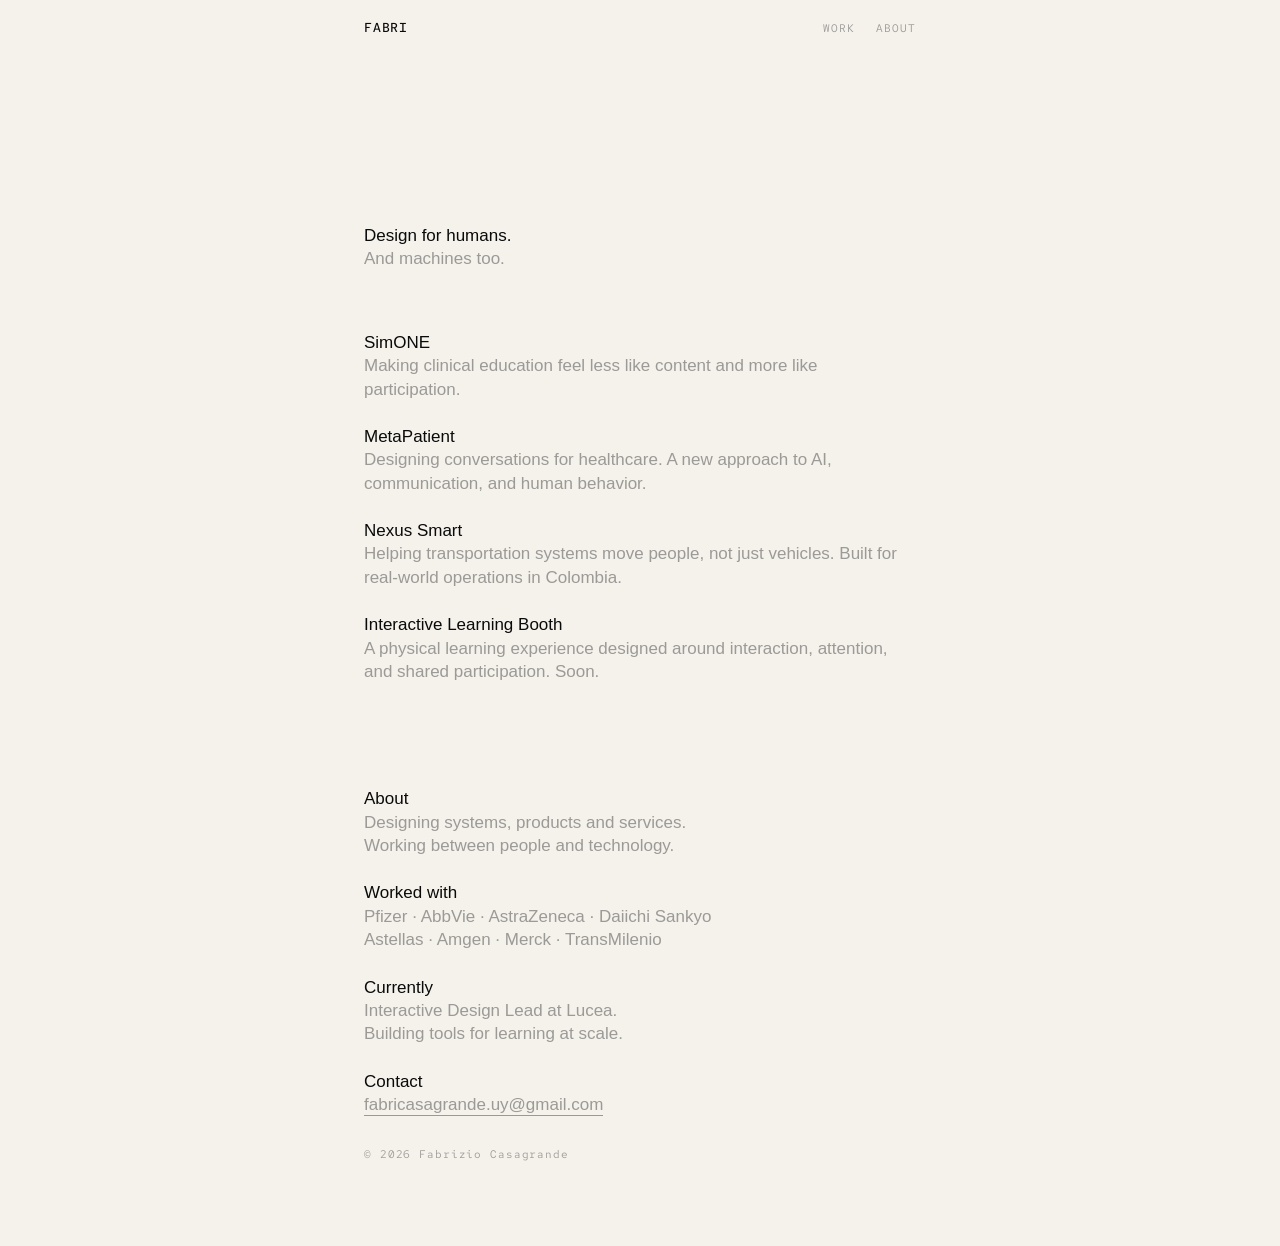
==== index.html @ e92bea66 "Initial commit" ====
<!DOCTYPE html>
<html lang="en">
<head>
  <meta charset="UTF-8">
  <meta name="viewport" content="width=device-width, initial-scale=1.0">
  <title>FABRI — Fabrizio Casagrande</title>
  <meta name="description" content="Designing systems, products and services. Working between people and technology.">

  <link rel="preconnect" href="https://fonts.googleapis.com">
  <link rel="preconnect" href="https://fonts.gstatic.com" crossorigin>
  <link href="https://fonts.googleapis.com/css2?family=Inter:wght@400;500;600;700&family=Red+Hat+Mono:wght@400;500&display=swap" rel="stylesheet">

  <style>
    /* ─── TOKENS ─────────────────────────────────────────────────── */
    :root {
      --bg:      #F5F2EC;
      --text:    #0A0A0A;
      --muted:   rgba(10, 10, 10, 0.38);
      --border:  rgba(10, 10, 10, 0.08);
      --ff:      'Helvetica Neue', Helvetica, Arial, Inter, sans-serif;
      --ff-mono: 'Red Hat Mono', monospace;
      --ease:    cubic-bezier(0.22, 1, 0.36, 1);

      --c-simone: #F2600C;
      --c-meta:   #6B5CE7;
      --c-nexus:  #D63080;
      --c-ilb:    #00B89A;
    }

    /* ─── RESET ──────────────────────────────────────────────────── */
    *, *::before, *::after { margin: 0; padding: 0; box-sizing: border-box; }
    a { color: inherit; text-decoration: none; }
    img, video, svg { display: block; max-width: 100%; }

    /* ─── BASE ───────────────────────────────────────────────────── */
    html {
      background: var(--bg);
      color: var(--text);
      font-family: var(--ff);
      font-size: 17px;
      line-height: 1.5;
      -webkit-font-smoothing: antialiased;
      -moz-osx-font-smoothing: grayscale;
    }
    body { overflow-x: hidden; }

    /* ─── COLUMN (600px max = niklas.space max-w-screen-sm) ─────── */
    .col {
      width: 100%;
      max-width: 600px;
      margin: 0 auto;
      padding: 0 24px;
    }

    /* ─── HEADER ─────────────────────────────────────────────────── */
    .hdr {
      position: fixed;
      top: 0; left: 0; right: 0;
      z-index: 50;
      border-bottom: 1px solid transparent;
      transition: background 0.3s ease, backdrop-filter 0.3s ease, border-color 0.3s ease;
    }
    .hdr.scrolled {
      background: rgba(245, 242, 236, 0.85);
      backdrop-filter: blur(24px);
      -webkit-backdrop-filter: blur(24px);
      border-color: var(--border);
    }
    .hdr-inner {
      max-width: 600px;
      margin: 0 auto;
      padding: 0 24px;
      height: 56px;
      display: flex;
      align-items: center;
      justify-content: space-between;
    }
    .hdr-brand {
      font-family: var(--ff-mono);
      font-size: 13px;
      font-weight: 500;
      letter-spacing: 0.06em;
    }
    .hdr-nav { display: flex; gap: 20px; }
    .hdr-nav a {
      font-family: var(--ff-mono);
      font-size: 11px;
      letter-spacing: 0.1em;
      text-transform: uppercase;
      color: var(--muted);
      transition: color 0.15s;
    }
    .hdr-nav a:hover { color: var(--text); }

    /* ─── TOP SPACER (niklas.space: h-56 = 224px) ───────────────── */
    .top-spacer { height: 224px; }

    /* ─── INTRO ──────────────────────────────────────────────────── */
    .intro { padding-bottom: 48px; }
    .intro-p {
      font-size: 17px;
      line-height: 1.375;
      font-weight: 400;
    }
    .intro-muted { color: var(--muted); }

    /* ─── PROJECT LIST ───────────────────────────────────────────── */
    .project-list { display: flex; flex-direction: column; }
    .project-item { position: relative; }

    .project-row {
      display: flex;
      flex-direction: column;
      padding: 12px 0;
      gap: 0;
      user-select: none;
    }
    a.project-row   { cursor: pointer; }
    div.project-row { cursor: default; }

    .project-name {
      font-size: 17px;
      line-height: 1.375;
      font-weight: 400;
      color: var(--text);
      transition: opacity 0.18s ease;
    }
    .project-desc {
      font-size: 17px;
      line-height: 1.375;
      font-weight: 400;
      color: var(--muted);
      transition: opacity 0.18s ease;
    }

    /* Group hover: dim every non-active item */
    .project-list.hovered .project-item:not(.active) .project-name,
    .project-list.hovered .project-item:not(.active) .project-desc {
      opacity: 0.3;
    }

    /* ─── BOTTOM SECTION ─────────────────────────────────────────── */
    .bottom { padding-top: 80px; padding-bottom: 40px; }

    .bottom-row {
      display: flex;
      flex-direction: column;
      padding: 12px 0;
    }
    .bottom-name {
      font-size: 17px;
      line-height: 1.375;
      font-weight: 400;
      color: var(--text);
    }
    .bottom-desc {
      font-size: 17px;
      line-height: 1.375;
      font-weight: 400;
      color: var(--muted);
    }
    .bottom-desc a {
      border-bottom: 1px solid var(--muted);
      padding-bottom: 1px;
      transition: color 0.15s, border-color 0.15s;
    }
    .bottom-desc a:hover { color: var(--text); border-color: var(--text); }

    /* ─── FOOTER ─────────────────────────────────────────────────── */
    .site-footer { padding: 12px 0 40px; }
    .footer-copy {
      font-family: var(--ff-mono);
      font-size: 11px;
      letter-spacing: 0.08em;
      color: var(--muted);
    }

    /* ─── FLOATING PREVIEW CARD ──────────────────────────────────── */
    .preview-float {
      position: fixed;
      top: 0; left: 0;
      z-index: 40;
      pointer-events: none;
      width: 320px;
      height: 200px;
      border-radius: 4px;
      overflow: hidden;
      background: #0D0D0D;
      opacity: 0;
      transform: translateY(6px);
      transition: opacity 0.18s var(--ease), transform 0.18s var(--ease);
    }
    .preview-float.visible {
      opacity: 1;
      transform: translateY(0);
    }

    /* ─── PREVIEW CARD ANIMATIONS ────────────────────────────────── */
    @keyframes scanline {
      0%   { top: -2px; }
      100% { top: calc(100% + 2px); }
    }
    @keyframes dotpulse {
      0%, 100% { opacity: 0.3; transform: scale(0.8); }
      50%       { opacity: 1;   transform: scale(1);   }
    }
    @keyframes blink {
      0%, 100% { opacity: 1; }
      50%       { opacity: 0.2; }
    }
    @keyframes bubble-in {
      from { opacity: 0; transform: translateY(4px); }
      to   { opacity: 1; transform: translateY(0); }
    }

    /* ─── RESPONSIVE ─────────────────────────────────────────────── */
    @media (max-width: 600px) {
      .top-spacer { height: 160px; }
      .col { padding: 0 20px; }
    }

    @media (hover: none) {
      .preview-float { display: none; }
    }

    /* ─── REDUCED MOTION ─────────────────────────────────────────── */
    @media (prefers-reduced-motion: reduce) {
      *, *::before, *::after {
        animation-duration: 0.01ms !important;
        transition-duration: 0.01ms !important;
      }
    }
  </style>
</head>
<body>

  <!-- ─── HEADER ────────────────────────────────────────────────── -->
  <header class="hdr" id="siteHeader">
    <div class="hdr-inner">
      <a class="hdr-brand" href="/">FABRI</a>
      <nav class="hdr-nav">
        <a href="#work">Work</a>
        <a href="#about">About</a>
      </nav>
    </div>
  </header>

  <!-- ─── MAIN ──────────────────────────────────────────────────── -->
  <main>

    <!-- Top spacer matching niklas.space h-56 -->
    <div class="top-spacer"></div>

    <!-- INTRO -->
    <section class="intro">
      <div class="col">
        <p class="intro-p">
          Design for humans.<br>
          <span class="intro-muted">And machines too.</span>
        </p>
      </div>
    </section>

    <!-- WORK -->
    <section id="work">
      <div class="col">
        <div class="project-list" id="projectList">

          <div class="project-item" data-project="simone">
            <a class="project-row" href="simone.html">
              <span class="project-name">SimONE</span>
              <span class="project-desc">Making clinical education feel less like content and more like participation.</span>
            </a>
          </div>

          <div class="project-item" data-project="meta">
            <a class="project-row" href="metapatient.html">
              <span class="project-name">MetaPatient</span>
              <span class="project-desc">Designing conversations for healthcare. A new approach to AI, communication, and human behavior.</span>
            </a>
          </div>

          <div class="project-item" data-project="nexus">
            <a class="project-row" href="nexus.html">
              <span class="project-name">Nexus Smart</span>
              <span class="project-desc">Helping transportation systems move people, not just vehicles. Built for real-world operations in Colombia.</span>
            </a>
          </div>

          <!-- No link — like niklas.space's non-clickable "Lovable" item -->
          <div class="project-item" data-project="ilb">
            <div class="project-row">
              <span class="project-name">Interactive Learning Booth</span>
              <span class="project-desc">A physical learning experience designed around interaction, attention, and shared participation. Soon.</span>
            </div>
          </div>

        </div>
      </div>
    </section>

    <!-- ABOUT — same visual row rhythm, pushed down -->
    <section class="bottom" id="about">
      <div class="col">

        <div class="bottom-row">
          <span class="bottom-name">About</span>
          <span class="bottom-desc">Designing systems, products and services.<br>Working between people and technology.</span>
        </div>

        <div class="bottom-row">
          <span class="bottom-name">Worked with</span>
          <span class="bottom-desc">Pfizer · AbbVie · AstraZeneca · Daiichi Sankyo<br>Astellas · Amgen · Merck · TransMilenio</span>
        </div>

        <div class="bottom-row">
          <span class="bottom-name">Currently</span>
          <span class="bottom-desc">Interactive Design Lead at Lucea.<br>Building tools for learning at scale.</span>
        </div>

        <div class="bottom-row">
          <span class="bottom-name">Contact</span>
          <span class="bottom-desc">
            <a href="mailto:fabricasagrande.uy@gmail.com">fabricasagrande.uy@gmail.com</a>
          </span>
        </div>

        <footer class="site-footer">
          <span class="footer-copy">© 2026 Fabrizio Casagrande</span>
        </footer>

      </div>
    </section>

  </main>

  <!-- ─── FLOATING PREVIEW ──────────────────────────────────────── -->
  <div class="preview-float" id="previewFloat" aria-hidden="true"></div>

  <script>
    /* ─── HEADER: frosted glass on scroll ───────────────────────── */
    const hdr = document.getElementById('siteHeader');
    window.addEventListener('scroll', () => {
      hdr.classList.toggle('scrolled', window.scrollY > 8);
    }, { passive: true });

    /* ─── FLOATING PREVIEW ───────────────────────────────────────── */
    const float    = document.getElementById('previewFloat');
    const projList = document.getElementById('projectList');

    let mouseX = 0, mouseY = 0;
    let curX   = 0, curY   = 0;
    let rafId  = null;
    let showTimer = null;

    const PREVIEWS = {
      simone: `
        <div style="width:100%;height:100%;position:relative;background:#0D0D0D;overflow:hidden;">
          <div style="position:absolute;inset:0;
               background:linear-gradient(rgba(242,96,12,0.07) 1px,transparent 1px),
                          linear-gradient(90deg,rgba(242,96,12,0.07) 1px,transparent 1px);
               background-size:24px 24px;"></div>
          <div style="position:absolute;left:0;right:0;height:1px;
               background:rgba(242,96,12,0.6);box-shadow:0 0 8px rgba(242,96,12,0.35);
               animation:scanline 2.2s linear infinite;"></div>
          <div style="position:absolute;top:50%;left:50%;
               transform:translate(-50%,-52%);display:flex;gap:8px;align-items:flex-end;">
            <div style="width:54px;height:70px;border-radius:3px;
                 background:rgba(242,96,12,0.18);border:1px solid rgba(242,96,12,0.4);"></div>
            <div style="width:54px;height:58px;border-radius:3px;
                 background:rgba(242,96,12,0.1);border:1px solid rgba(242,96,12,0.2);"></div>
            <div style="width:54px;height:44px;border-radius:3px;
                 background:rgba(242,96,12,0.05);border:1px solid rgba(242,96,12,0.1);"></div>
          </div>
          <div style="position:absolute;bottom:14px;left:16px;
               font-family:'Red Hat Mono',monospace;font-size:9px;
               letter-spacing:0.14em;text-transform:uppercase;
               color:rgba(242,96,12,0.65);">SimONE — Clinical Learning</div>
        </div>`,

      meta: `
        <div style="width:100%;height:100%;position:relative;background:#0D0D0D;
             overflow:hidden;padding:22px 18px 18px;">
          <div style="display:flex;flex-direction:column;gap:8px;">
            <div style="max-width:210px;background:rgba(107,92,231,0.2);
                 border:1px solid rgba(107,92,231,0.35);
                 border-radius:12px 12px 12px 3px;padding:7px 11px;
                 font-family:'Red Hat Mono',monospace;font-size:9.5px;line-height:1.5;
                 color:rgba(255,255,255,0.45);
                 animation:bubble-in 0.3s ease 0.1s both;">
              Good morning. How are you feeling today?
            </div>
            <div style="max-width:190px;align-self:flex-end;
                 background:rgba(107,92,231,0.11);border:1px solid rgba(107,92,231,0.2);
                 border-radius:12px 12px 3px 12px;padding:7px 11px;
                 font-family:'Red Hat Mono',monospace;font-size:9.5px;line-height:1.5;
                 color:rgba(255,255,255,0.3);
                 animation:bubble-in 0.3s ease 0.38s both;">
              A little anxious about surgery tomorrow.
            </div>
          </div>
          <div style="position:absolute;bottom:17px;left:18px;
               display:flex;gap:4px;align-items:center;">
            <div style="width:5px;height:5px;border-radius:50%;
                 background:rgba(107,92,231,0.8);
                 animation:dotpulse 1.4s ease infinite;animation-delay:0s;"></div>
            <div style="width:5px;height:5px;border-radius:50%;
                 background:rgba(107,92,231,0.8);
                 animation:dotpulse 1.4s ease infinite;animation-delay:0.2s;"></div>
            <div style="width:5px;height:5px;border-radius:50%;
                 background:rgba(107,92,231,0.8);
                 animation:dotpulse 1.4s ease infinite;animation-delay:0.4s;"></div>
          </div>
          <div style="position:absolute;bottom:14px;right:16px;
               font-family:'Red Hat Mono',monospace;font-size:9px;
               letter-spacing:0.14em;text-transform:uppercase;
               color:rgba(107,92,231,0.65);">MetaPatient</div>
        </div>`,

      nexus: `
        <div style="width:100%;height:100%;position:relative;background:#0D0D0D;
             overflow:hidden;padding:18px 16px;">
          <div style="display:grid;grid-template-columns:repeat(4,1fr);gap:5px;margin-bottom:10px;">
            <div style="height:26px;border-radius:2px;background:#00B89A;opacity:.8;"></div>
            <div style="height:26px;border-radius:2px;background:#00B89A;opacity:.8;"></div>
            <div style="height:26px;border-radius:2px;background:#00B89A;opacity:.8;"></div>
            <div style="height:26px;border-radius:2px;background:#D63080;
                 animation:blink 1.1s ease infinite;"></div>
            <div style="height:26px;border-radius:2px;background:#00B89A;opacity:.8;"></div>
            <div style="height:26px;border-radius:2px;background:rgba(255,255,255,.1);"></div>
            <div style="height:26px;border-radius:2px;background:#00B89A;opacity:.8;"></div>
            <div style="height:26px;border-radius:2px;background:#F59E0B;opacity:.85;"></div>
          </div>
          <div style="height:1px;background:rgba(214,48,128,.2);margin-bottom:10px;"></div>
          <div style="font-family:'Red Hat Mono',monospace;font-size:9px;
               color:rgba(214,48,128,.65);letter-spacing:.1em;text-transform:uppercase;">
            1 alert · 14 stations active
          </div>
          <div style="position:absolute;bottom:14px;right:16px;
               font-family:'Red Hat Mono',monospace;font-size:9px;
               letter-spacing:.14em;text-transform:uppercase;
               color:rgba(214,48,128,.65);">Nexus Smart</div>
        </div>`,

      ilb: `
        <div style="width:100%;height:100%;position:relative;background:#0D0D0D;overflow:hidden;
             display:flex;align-items:center;justify-content:center;flex-direction:column;gap:14px;">
          <div style="width:48px;height:48px;border-radius:50%;
               background:rgba(0,184,154,.12);border:1px solid rgba(0,184,154,.35);
               display:flex;align-items:center;justify-content:center;">
            <div style="width:10px;height:10px;border-radius:50%;background:#00B89A;
                 animation:dotpulse 2s ease infinite;"></div>
          </div>
          <div style="font-family:'Red Hat Mono',monospace;font-size:9px;
               letter-spacing:.2em;text-transform:uppercase;color:rgba(0,184,154,.65);">
            Coming soon
          </div>
        </div>`
    };

    /* ─── CURSOR TRACKING ────────────────────────────────────────── */
    document.addEventListener('mousemove', e => {
      mouseX = e.clientX;
      mouseY = e.clientY;
    }, { passive: true });

    function startFollow(snap) {
      if (snap) { curX = mouseX; curY = mouseY; }
      if (rafId) return;

      const tick = () => {
        curX += (mouseX - curX) * 0.14;
        curY += (mouseY - curY) * 0.14;

        const W = 320, H = 200, OX = 24, OY = -90;
        let x = curX + OX;
        let y = curY + OY;

        /* flip to left of cursor if near right edge */
        if (x + W > window.innerWidth  - 16) x = curX - W - OX;
        /* clamp vertically */
        if (y < 16) y = 16;
        if (y + H > window.innerHeight - 16) y = window.innerHeight - H - 16;

        float.style.left = x + 'px';
        float.style.top  = y + 'px';
        rafId = requestAnimationFrame(tick);
      };
      rafId = requestAnimationFrame(tick);
    }

    function stopFollow() {
      if (rafId) { cancelAnimationFrame(rafId); rafId = null; }
    }

    /* ─── HOVER EVENTS ───────────────────────────────────────────── */
    projList.querySelectorAll('.project-item').forEach(item => {
      const key = item.dataset.project;

      item.addEventListener('mouseenter', () => {
        projList.classList.add('hovered');
        item.classList.add('active');

        clearTimeout(showTimer);
        showTimer = setTimeout(() => {
          if (!PREVIEWS[key]) return;
          float.innerHTML = PREVIEWS[key];
          float.classList.add('visible');
          startFollow(true);
        }, 80);
      });

      item.addEventListener('mouseleave', () => {
        projList.classList.remove('hovered');
        item.classList.remove('active');
        clearTimeout(showTimer);
        float.classList.remove('visible');
        stopFollow();
      });
    });
  </script>

</body>
</html>
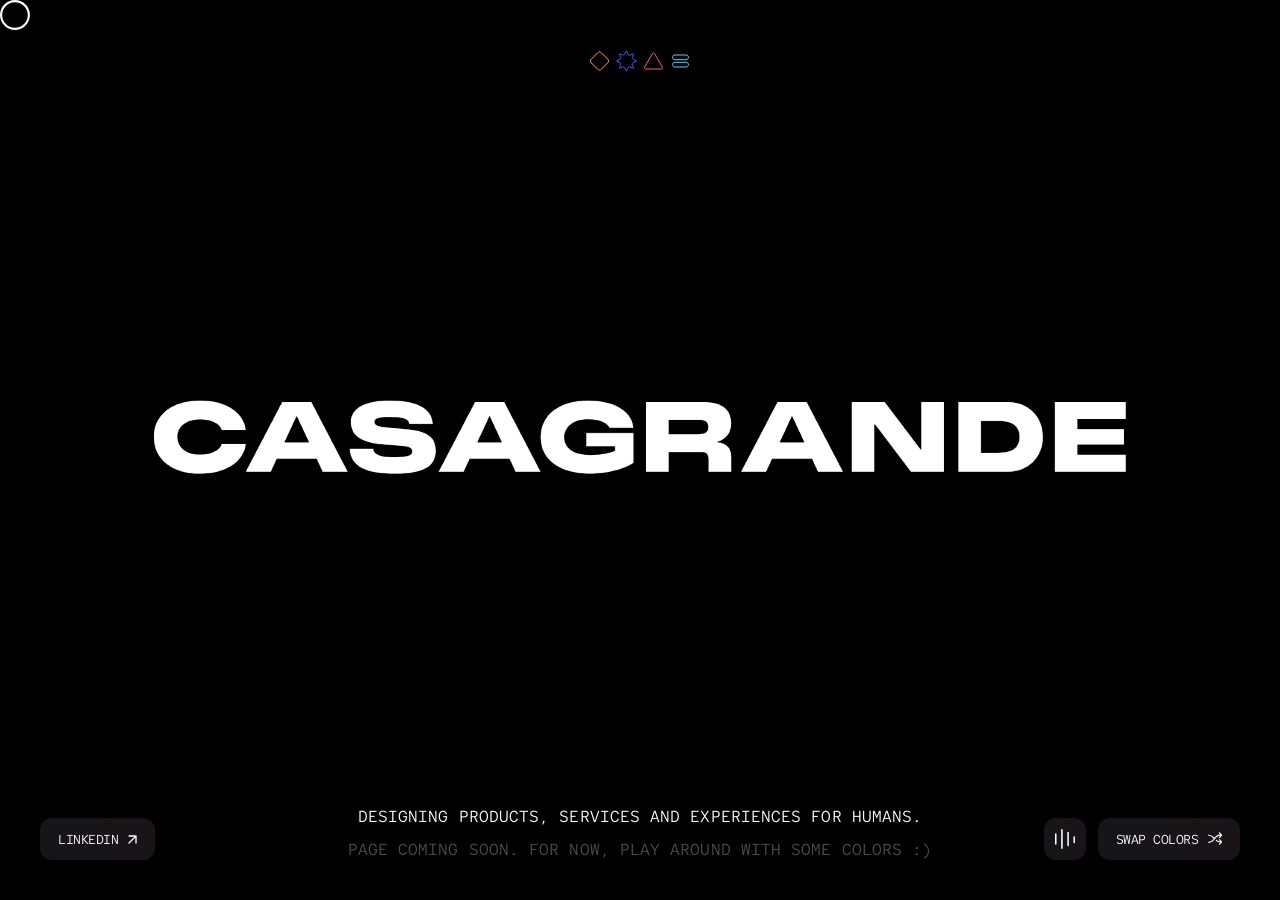
==== commit 84284b33: "Set ink landing as homepage" ====
--- a/index.html
+++ b/index.html
@@ -2,522 +2,747 @@
 <html lang="en">
 <head>
   <meta charset="UTF-8">
-  <meta name="viewport" content="width=device-width, initial-scale=1.0">
-  <title>FABRI — Fabrizio Casagrande</title>
-  <meta name="description" content="Designing systems, products and services. Working between people and technology.">
+  <meta name="viewport" content="width=device-width, initial-scale=1.0, viewport-fit=cover">
+  <title>CASAGRANDE</title>
+  <meta name="description" content="Designing products, services and experiences for humans.">
 
   <link rel="preconnect" href="https://fonts.googleapis.com">
   <link rel="preconnect" href="https://fonts.gstatic.com" crossorigin>
-  <link href="https://fonts.googleapis.com/css2?family=Inter:wght@400;500;600;700&family=Red+Hat+Mono:wght@400;500&display=swap" rel="stylesheet">
+  <link href="https://fonts.googleapis.com/css2?family=Red+Hat+Mono:wght@400;500&display=swap" rel="stylesheet">
 
   <style>
-    /* ─── TOKENS ─────────────────────────────────────────────────── */
+    *, *::before, *::after { margin: 0; padding: 0; box-sizing: border-box; }
+
     :root {
-      --bg:      #F5F2EC;
-      --text:    #0A0A0A;
-      --muted:   rgba(10, 10, 10, 0.38);
-      --border:  rgba(10, 10, 10, 0.08);
-      --ff:      'Helvetica Neue', Helvetica, Arial, Inter, sans-serif;
-      --ff-mono: 'Red Hat Mono', monospace;
-      --ease:    cubic-bezier(0.22, 1, 0.36, 1);
-
-      --c-simone: #F2600C;
-      --c-meta:   #6B5CE7;
-      --c-nexus:  #D63080;
-      --c-ilb:    #00B89A;
-    }
-
-    /* ─── RESET ──────────────────────────────────────────────────── */
-    *, *::before, *::after { margin: 0; padding: 0; box-sizing: border-box; }
-    a { color: inherit; text-decoration: none; }
-    img, video, svg { display: block; max-width: 100%; }
-
-    /* ─── BASE ───────────────────────────────────────────────────── */
-    html {
-      background: var(--bg);
-      color: var(--text);
-      font-family: var(--ff);
-      font-size: 17px;
-      line-height: 1.5;
+      --mono: 'Red Hat Mono', ui-monospace, monospace;
+      --border: rgba(255,255,255,0.09);
+      --dim: rgba(255,255,255,0.38);
+      --dimmer: rgba(255,255,255,0.22);
+      --surface: rgba(5,5,7,0.60);
+    }
+
+    html, body {
+      height: 100%;
+      background: #000;
+      overflow: hidden;
+      overscroll-behavior: none;
+      touch-action: none;
       -webkit-font-smoothing: antialiased;
       -moz-osx-font-smoothing: grayscale;
-    }
-    body { overflow-x: hidden; }
-
-    /* ─── COLUMN (600px max = niklas.space max-w-screen-sm) ─────── */
-    .col {
-      width: 100%;
-      max-width: 600px;
-      margin: 0 auto;
-      padding: 0 24px;
-    }
-
-    /* ─── HEADER ─────────────────────────────────────────────────── */
-    .hdr {
+      isolation: isolate;
+    }
+    body {
       position: fixed;
-      top: 0; left: 0; right: 0;
-      z-index: 50;
-      border-bottom: 1px solid transparent;
-      transition: background 0.3s ease, backdrop-filter 0.3s ease, border-color 0.3s ease;
-    }
-    .hdr.scrolled {
-      background: rgba(245, 242, 236, 0.85);
-      backdrop-filter: blur(24px);
-      -webkit-backdrop-filter: blur(24px);
-      border-color: var(--border);
-    }
-    .hdr-inner {
-      max-width: 600px;
-      margin: 0 auto;
-      padding: 0 24px;
-      height: 56px;
+      inset: 0;
+      display: flex;
+      flex-direction: row;
+      justify-content: center;
+      align-items: center;
+    }
+
+    /* ─── CUSTOM CURSOR ──────────────────────────────────────────────── */
+    #cursor {
+      position: fixed;
+      top: 0; left: 0;
+      pointer-events: none;
+      z-index: 9000;
+      display: none;
+    }
+    #cursor-inner {
+      width: 30px; height: 30px;
+      transform-origin: center center;
+      transition: filter 0.12s ease;
+    }
+    #cursor-inner svg { display: block; }
+
+    /* First-time "CLICK AND DRAG" hint — sits inside #cursor so it moves
+       with the ring. Dismissed permanently after the first click-and-drag. */
+    #cursor-hint {
+      position: absolute;
+      bottom: calc(100% + 8px);     /* 8px gap above the 30px ring */
+      left: 50%;
+      transform: translateX(-50%);
+      font-family: var(--mono);
+      font-size: 10px;
+      letter-spacing: 0.12em;
+      text-transform: uppercase;
+      color: rgba(255,255,255,0.9);
+      white-space: nowrap;
+      pointer-events: none;
+      user-select: none;
+    }
+
+    @media (hover: hover) and (pointer: fine) {
+      body { cursor: none; }
+      #cursor { display: block; }
+    }
+
+    /* ─── LOGO (static fallback; hidden when the GPU-displaced logo is live) ─ */
+    #logo-wrap {
+      position: fixed;
+      inset: 0;
       display: flex;
       align-items: center;
-      justify-content: space-between;
-    }
-    .hdr-brand {
-      font-family: var(--ff-mono);
+      justify-content: center;
+      pointer-events: none;
+      z-index: 10;
+      /* Figma: logo vertical center sits ~13.5px above frame center */
+      transform: translateY(-13px);
+    }
+    #logo-wrap.gl-active { visibility: hidden; }   /* GL logo takes over seamlessly */
+    #logo-wrap svg {
+      width: clamp(280px, 76vw, 1302px);
+      height: auto;
+      display: block;
+      user-select: none;
+    }
+
+    /* ─── BOTTOM COPY ────────────────────────────────────────────────── */
+    #copy {
+      position: fixed;
+      bottom: 40px;
+      left: 50%;
+      transform: translateX(-50%);
+      text-align: center;
+      pointer-events: none;
+      z-index: 10;
+      white-space: nowrap;
+    }
+    #copy p {
+      font-family: var(--mono);
+      font-size: 16px;
+      letter-spacing: 0.08px;
+      text-transform: uppercase;
+      color: #fff;            /* line 1: full white */
+      line-height: normal;
+    }
+    #copy p + p {
+      margin-top: 12px;
+      color: rgba(255,255,255,0.3);   /* line 2: 30% white */
+    }
+
+    /* ─── LINKEDIN ───────────────────────────────────────────────────── */
+    #linkedin {
+      position: fixed;
+      bottom: 40px; left: 40px;
+      z-index: 20;
+      font-family: var(--mono);
       font-size: 13px;
-      font-weight: 500;
-      letter-spacing: 0.06em;
-    }
-    .hdr-nav { display: flex; gap: 20px; }
-    .hdr-nav a {
-      font-family: var(--ff-mono);
-      font-size: 11px;
-      letter-spacing: 0.1em;
+      letter-spacing: -0.5px;
       text-transform: uppercase;
-      color: var(--muted);
-      transition: color 0.15s;
-    }
-    .hdr-nav a:hover { color: var(--text); }
-
-    /* ─── TOP SPACER (niklas.space: h-56 = 224px) ───────────────── */
-    .top-spacer { height: 224px; }
-
-    /* ─── INTRO ──────────────────────────────────────────────────── */
-    .intro { padding-bottom: 48px; }
-    .intro-p {
-      font-size: 17px;
-      line-height: 1.375;
-      font-weight: 400;
-    }
-    .intro-muted { color: var(--muted); }
-
-    /* ─── PROJECT LIST ───────────────────────────────────────────── */
-    .project-list { display: flex; flex-direction: column; }
-    .project-item { position: relative; }
-
-    .project-row {
+      color: #fff;
+      text-decoration: none;
+      /* Figma: subtle violet→pink tint at 10% */
+      background: linear-gradient(78.9deg, rgba(209,209,255,0.1) 0%, rgba(255,192,226,0.1) 99.834%);
+      border-radius: 12px;
+      padding: 12px 18px;
+      height: 42px;
       display: flex;
-      flex-direction: column;
-      padding: 12px 0;
-      gap: 0;
+      align-items: center;
+      gap: 10px;
+      transition: background 0.2s;
+      touch-action: auto;
+    }
+    #linkedin:hover {
+      background: linear-gradient(78.9deg, rgba(209,209,255,0.18) 0%, rgba(255,192,226,0.18) 99.834%);
+    }
+    #linkedin svg { flex-shrink: 0; }
+    #linkedin:focus { outline: none; }
+    #linkedin:focus-visible { outline: none; box-shadow: 0 0 0 1px rgba(255,255,255,0.55); }
+
+    /* ─── TOP ICONS (decorative brand glyphs, per the Figma frame) ─────── */
+    #ink-trigger-wrap {
+      position: fixed;
+      top: 40px;
+      left: 50%;
+      transform: translateX(-50%);
+      z-index: 30;
+    }
+    #ink-trigger {
+      display: flex;
+      align-items: center;
+      justify-content: center;
       user-select: none;
     }
-    a.project-row   { cursor: pointer; }
-    div.project-row { cursor: default; }
-
-    .project-name {
-      font-size: 17px;
-      line-height: 1.375;
-      font-weight: 400;
-      color: var(--text);
-      transition: opacity 0.18s ease;
-    }
-    .project-desc {
-      font-size: 17px;
-      line-height: 1.375;
-      font-weight: 400;
-      color: var(--muted);
-      transition: opacity 0.18s ease;
-    }
-
-    /* Group hover: dim every non-active item */
-    .project-list.hovered .project-item:not(.active) .project-name,
-    .project-list.hovered .project-item:not(.active) .project-desc {
-      opacity: 0.3;
-    }
-
-    /* ─── BOTTOM SECTION ─────────────────────────────────────────── */
-    .bottom { padding-top: 80px; padding-bottom: 40px; }
-
-    .bottom-row {
+    /* Exact exported Figma ISO-S asset — rendered at natural proportion, vector
+       (crisp on retina by nature), never stretched. The SVG includes its own
+       Figma padding, so the trigger box matches the frame 1:1. */
+    .ink-trigger-icons {
+      display: block;
+      width: 138px;
+      height: auto;
+      user-select: none;
+      -webkit-user-drag: none;
+      pointer-events: none;
+    }
+
+    /* ─── BOTTOM-RIGHT CONTROL GROUP (Sound-Viz + Swap Colors) ─────────── */
+    #bottom-right {
+      position: fixed;
+      bottom: 40px; right: 40px;
+      z-index: 20;
       display: flex;
-      flex-direction: column;
-      padding: 12px 0;
-    }
-    .bottom-name {
-      font-size: 17px;
-      line-height: 1.375;
-      font-weight: 400;
-      color: var(--text);
-    }
-    .bottom-desc {
-      font-size: 17px;
-      line-height: 1.375;
-      font-weight: 400;
-      color: var(--muted);
-    }
-    .bottom-desc a {
-      border-bottom: 1px solid var(--muted);
-      padding-bottom: 1px;
-      transition: color 0.15s, border-color 0.15s;
-    }
-    .bottom-desc a:hover { color: var(--text); border-color: var(--text); }
-
-    /* ─── FOOTER ─────────────────────────────────────────────────── */
-    .site-footer { padding: 12px 0 40px; }
-    .footer-copy {
-      font-family: var(--ff-mono);
-      font-size: 11px;
-      letter-spacing: 0.08em;
-      color: var(--muted);
-    }
-
-    /* ─── FLOATING PREVIEW CARD ──────────────────────────────────── */
-    .preview-float {
+      gap: 12px;
+      align-items: center;
+    }
+    #sound-btn {
+      width: 42px; height: 42px;
+      background: linear-gradient(85.9deg, rgba(209,209,255,0.1) 0%, rgba(255,192,226,0.1) 99.834%);
+      border: 0;
+      border-radius: 12px;
+      display: flex;
+      align-items: center;
+      justify-content: center;
+      cursor: pointer;
+      flex-shrink: 0;
+      transition: background 0.2s, box-shadow 0.3s;
+      touch-action: auto;
+    }
+    #sound-btn:hover {
+      background: linear-gradient(85.9deg, rgba(209,209,255,0.18) 0%, rgba(255,192,226,0.18) 99.834%);
+    }
+    #sound-btn:focus { outline: none; }
+    #sound-btn:focus-visible { outline: none; box-shadow: 0 0 0 1px rgba(255,255,255,0.55); }
+    #sound-btn svg { display: block; }
+    .sound-bars { transition: opacity 0.2s ease; }
+    .mute-slash { transition: opacity 0.2s ease; opacity: 0; }
+    #sound-btn.is-muted .sound-bars { opacity: 0.3; }
+    #sound-btn.is-muted .mute-slash { opacity: 1; }
+
+    /* ─── SHUFFLE BUTTON — "SWAP COLORS" pill (matches latest Figma frame) ── */
+    #shuffle-btn {
+      font-family: var(--mono);
+      font-size: 13px;
+      letter-spacing: -0.5px;
+      text-transform: uppercase;
+      color: #fff;
+      /* Figma: subtle violet→pink tint at 10% (same treatment as LinkedIn) */
+      background: linear-gradient(76.47deg, rgba(209,209,255,0.1) 0%, rgba(255,192,226,0.1) 99.834%);
+      border: 0;
+      border-radius: 12px;
+      padding: 12px 18px;
+      height: 42px;
+      display: flex;
+      align-items: center;
+      gap: 10px;
+      cursor: pointer;
+      transition: background 0.2s, box-shadow 0.3s;
+      touch-action: auto;
+    }
+    #shuffle-btn:hover {
+      background: linear-gradient(76.47deg, rgba(209,209,255,0.18) 0%, rgba(255,192,226,0.18) 99.834%);
+    }
+    #shuffle-btn:focus { outline: none; }
+    #shuffle-btn:focus-visible { outline: none; box-shadow: 0 0 0 1px rgba(255,255,255,0.55); }
+    #shuffle-btn .swap-icon {
+      display: block; width: 14px; height: 16px; flex-shrink: 0; pointer-events: none;
+    }
+
+    /* ─── CURSOR-REACTIVE AURA ───────────────────────────────────────────
+       A restrained light bloom that appears only under the cursor. Per-element
+       auras use a ::before radial gradient centered at --mx/--my (updated by JS).
+       Desktop only — JS never activates it on touch, so it stays invisible. ── */
+    [data-aura] { position: relative; isolation: isolate; }
+    [data-aura]::before {
+      content: "";
+      position: absolute;
+      inset: 0;
+      z-index: -1;                  /* above the element's own bg, below its content */
+      border-radius: inherit;
+      pointer-events: none;
+      opacity: 0;
+      transition: opacity 220ms ease;   /* fade out */
+      background: radial-gradient(circle var(--aura-size, 90px) at var(--mx, 50%) var(--my, 50%),
+                  rgba(255,255,255, var(--aura-strength, 0.16)) 0%, transparent 72%);
+    }
+    [data-aura].is-aura-active::before { opacity: 1; transition-duration: 150ms; }  /* fade in */
+    #linkedin    { --aura-size: 85px; --aura-strength: 0.16; }
+    #shuffle-btn { --aura-size: 95px; --aura-strength: 0.16; }
+    #ink-trigger { --aura-size: 70px; --aura-strength: 0.18; }
+    #sound-btn   { --aura-size: 85px; --aura-strength: 0.18; }
+
+    /* Full-viewport pointer tracker — transparent event surface that sits above
+       the ink canvas (z:0) but below all UI (z:10+). pointer-events enabled so
+       it receives enter/move/leave/down/up; events still bubble to window (no
+       stopPropagation here) so ink interaction is unaffected. When the cursor
+       moves onto a UI element (higher z-index), hit-testing switches to that
+       element and the tracker fires pointerleave, naturally hiding the aura. */
+    #canvas-tracker {
       position: fixed;
-      top: 0; left: 0;
-      z-index: 40;
+      inset: 0;
+      z-index: 1;
+    }
+
+    /* Global canvas affordance — follows cursor over the tracker area.
+       Uses a fully-opaque white gradient so element opacity alone controls
+       visibility (avoids double-alpha multiplication that made it invisible). */
+    #canvas-aura {
+      position: fixed; top: 0; left: 0;
+      z-index: 5;
       pointer-events: none;
-      width: 320px;
-      height: 200px;
-      border-radius: 4px;
-      overflow: hidden;
-      background: #0D0D0D;
+      will-change: transform;
+    }
+    #canvas-aura-inner {
+      position: absolute;
+      left: -924px; top: -924px;
+      width: 1848px; height: 1848px;
+      border-radius: 50%;
+      background: radial-gradient(
+        circle,
+        rgba(255,255,255,0.078) 0%,
+        rgba(255,255,255,0.035) 14%,
+        rgba(255,255,255,0.014) 30%,
+        rgba(255,255,255,0.004) 50%,
+        rgba(255,255,255,0.001) 68%,
+        rgba(255,255,255,0)     84%
+      );
       opacity: 0;
-      transform: translateY(6px);
-      transition: opacity 0.18s var(--ease), transform 0.18s var(--ease);
-    }
-    .preview-float.visible {
-      opacity: 1;
-      transform: translateY(0);
-    }
-
-    /* ─── PREVIEW CARD ANIMATIONS ────────────────────────────────── */
-    @keyframes scanline {
-      0%   { top: -2px; }
-      100% { top: calc(100% + 2px); }
-    }
-    @keyframes dotpulse {
-      0%, 100% { opacity: 0.3; transform: scale(0.8); }
-      50%       { opacity: 1;   transform: scale(1);   }
-    }
-    @keyframes blink {
-      0%, 100% { opacity: 1; }
-      50%       { opacity: 0.2; }
-    }
-    @keyframes bubble-in {
-      from { opacity: 0; transform: translateY(4px); }
-      to   { opacity: 1; transform: translateY(0); }
-    }
-
-    /* ─── RESPONSIVE ─────────────────────────────────────────────── */
+      will-change: opacity, transform;
+    }
+
+    /* ─── RESPONSIVE ─────────────────────────────────────────────────── */
     @media (max-width: 600px) {
-      .top-spacer { height: 160px; }
-      .col { padding: 0 20px; }
-    }
-
-    @media (hover: none) {
-      .preview-float { display: none; }
-    }
-
-    /* ─── REDUCED MOTION ─────────────────────────────────────────── */
-    @media (prefers-reduced-motion: reduce) {
-      *, *::before, *::after {
-        animation-duration: 0.01ms !important;
-        transition-duration: 0.01ms !important;
-      }
+      #copy { white-space: normal; width: 86vw; bottom: 80px; }
+      #copy p { font-size: 12px; line-height: 1.4; }
+      #copy p + p { margin-top: 8px; }
+      #linkedin { bottom: 24px; left: 24px; }
+      #bottom-right { bottom: 24px; right: 24px; }
+      #ink-trigger-wrap { top: 24px; }
+    }
+    @media (max-width: 380px) {
+      #logo-wrap svg { width: 94vw; }
     }
   </style>
 </head>
 <body>
 
-  <!-- ─── HEADER ────────────────────────────────────────────────── -->
-  <header class="hdr" id="siteHeader">
-    <div class="hdr-inner">
-      <a class="hdr-brand" href="/">FABRI</a>
-      <nav class="hdr-nav">
-        <a href="#work">Work</a>
-        <a href="#about">About</a>
-      </nav>
+  <!-- Custom cursor: outer shell positions, inner GSAP-scales on press -->
+  <div id="cursor">
+    <div id="cursor-hint">Click and drag</div>
+    <div id="cursor-inner">
+      <svg width="30" height="30" viewBox="0 0 30 30" fill="none" xmlns="http://www.w3.org/2000/svg">
+        <mask id="cursor-mask" fill="white">
+          <path d="M0 14.9632C0 6.69925 6.69925 0 14.9632 0C23.2271 0 29.9264 6.69925 29.9264 14.9632C29.9264 23.2271 23.2271 29.9264 14.9632 29.9264C6.69925 29.9264 0 23.2271 0 14.9632Z"/>
+        </mask>
+        <path d="M0 14.9632C0 6.69925 6.69925 0 14.9632 0C23.2271 0 29.9264 6.69925 29.9264 14.9632C29.9264 23.2271 23.2271 29.9264 14.9632 29.9264C6.69925 29.9264 0 23.2271 0 14.9632Z" fill="white" fill-opacity="0.01"/>
+        <path d="M14.9632 29.9264V27.7888C7.87982 27.7888 2.1376 22.0466 2.1376 14.9632H-2.1376C-2.1376 24.4077 5.51869 32.064 14.9632 32.064V29.9264ZM29.9264 14.9632H27.7888C27.7888 22.0466 22.0466 27.7888 14.9632 27.7888V32.064C24.4077 32.064 32.064 24.4077 32.064 14.9632H29.9264ZM14.9632 0V2.1376C22.0466 2.1376 27.7888 7.87982 27.7888 14.9632H32.064C32.064 5.51869 24.4077 -2.1376 14.9632 -2.1376V0ZM14.9632 0V-2.1376C5.51869 -2.1376 -2.1376 5.51869 -2.1376 14.9632H2.1376C2.1376 7.87982 7.87982 2.1376 14.9632 2.1376V0Z" fill="white" mask="url(#cursor-mask)"/>
+      </svg>
     </div>
-  </header>
-
-  <!-- ─── MAIN ──────────────────────────────────────────────────── -->
-  <main>
-
-    <!-- Top spacer matching niklas.space h-56 -->
-    <div class="top-spacer"></div>
-
-    <!-- INTRO -->
-    <section class="intro">
-      <div class="col">
-        <p class="intro-p">
-          Design for humans.<br>
-          <span class="intro-muted">And machines too.</span>
-        </p>
-      </div>
-    </section>
-
-    <!-- WORK -->
-    <section id="work">
-      <div class="col">
-        <div class="project-list" id="projectList">
-
-          <div class="project-item" data-project="simone">
-            <a class="project-row" href="simone.html">
-              <span class="project-name">SimONE</span>
-              <span class="project-desc">Making clinical education feel less like content and more like participation.</span>
-            </a>
-          </div>
-
-          <div class="project-item" data-project="meta">
-            <a class="project-row" href="metapatient.html">
-              <span class="project-name">MetaPatient</span>
-              <span class="project-desc">Designing conversations for healthcare. A new approach to AI, communication, and human behavior.</span>
-            </a>
-          </div>
-
-          <div class="project-item" data-project="nexus">
-            <a class="project-row" href="nexus.html">
-              <span class="project-name">Nexus Smart</span>
-              <span class="project-desc">Helping transportation systems move people, not just vehicles. Built for real-world operations in Colombia.</span>
-            </a>
-          </div>
-
-          <!-- No link — like niklas.space's non-clickable "Lovable" item -->
-          <div class="project-item" data-project="ilb">
-            <div class="project-row">
-              <span class="project-name">Interactive Learning Booth</span>
-              <span class="project-desc">A physical learning experience designed around interaction, attention, and shared participation. Soon.</span>
-            </div>
-          </div>
-
-        </div>
-      </div>
-    </section>
-
-    <!-- ABOUT — same visual row rhythm, pushed down -->
-    <section class="bottom" id="about">
-      <div class="col">
-
-        <div class="bottom-row">
-          <span class="bottom-name">About</span>
-          <span class="bottom-desc">Designing systems, products and services.<br>Working between people and technology.</span>
-        </div>
-
-        <div class="bottom-row">
-          <span class="bottom-name">Worked with</span>
-          <span class="bottom-desc">Pfizer · AbbVie · AstraZeneca · Daiichi Sankyo<br>Astellas · Amgen · Merck · TransMilenio</span>
-        </div>
-
-        <div class="bottom-row">
-          <span class="bottom-name">Currently</span>
-          <span class="bottom-desc">Interactive Design Lead at Lucea.<br>Building tools for learning at scale.</span>
-        </div>
-
-        <div class="bottom-row">
-          <span class="bottom-name">Contact</span>
-          <span class="bottom-desc">
-            <a href="mailto:fabricasagrande.uy@gmail.com">fabricasagrande.uy@gmail.com</a>
-          </span>
-        </div>
-
-        <footer class="site-footer">
-          <span class="footer-copy">© 2026 Fabrizio Casagrande</span>
-        </footer>
-
-      </div>
-    </section>
-
-  </main>
-
-  <!-- ─── FLOATING PREVIEW ──────────────────────────────────────── -->
-  <div class="preview-float" id="previewFloat" aria-hidden="true"></div>
-
-  <script>
-    /* ─── HEADER: frosted glass on scroll ───────────────────────── */
-    const hdr = document.getElementById('siteHeader');
-    window.addEventListener('scroll', () => {
-      hdr.classList.toggle('scrolled', window.scrollY > 8);
-    }, { passive: true });
-
-    /* ─── FLOATING PREVIEW ───────────────────────────────────────── */
-    const float    = document.getElementById('previewFloat');
-    const projList = document.getElementById('projectList');
-
-    let mouseX = 0, mouseY = 0;
-    let curX   = 0, curY   = 0;
-    let rafId  = null;
-    let showTimer = null;
-
-    const PREVIEWS = {
-      simone: `
-        <div style="width:100%;height:100%;position:relative;background:#0D0D0D;overflow:hidden;">
-          <div style="position:absolute;inset:0;
-               background:linear-gradient(rgba(242,96,12,0.07) 1px,transparent 1px),
-                          linear-gradient(90deg,rgba(242,96,12,0.07) 1px,transparent 1px);
-               background-size:24px 24px;"></div>
-          <div style="position:absolute;left:0;right:0;height:1px;
-               background:rgba(242,96,12,0.6);box-shadow:0 0 8px rgba(242,96,12,0.35);
-               animation:scanline 2.2s linear infinite;"></div>
-          <div style="position:absolute;top:50%;left:50%;
-               transform:translate(-50%,-52%);display:flex;gap:8px;align-items:flex-end;">
-            <div style="width:54px;height:70px;border-radius:3px;
-                 background:rgba(242,96,12,0.18);border:1px solid rgba(242,96,12,0.4);"></div>
-            <div style="width:54px;height:58px;border-radius:3px;
-                 background:rgba(242,96,12,0.1);border:1px solid rgba(242,96,12,0.2);"></div>
-            <div style="width:54px;height:44px;border-radius:3px;
-                 background:rgba(242,96,12,0.05);border:1px solid rgba(242,96,12,0.1);"></div>
-          </div>
-          <div style="position:absolute;bottom:14px;left:16px;
-               font-family:'Red Hat Mono',monospace;font-size:9px;
-               letter-spacing:0.14em;text-transform:uppercase;
-               color:rgba(242,96,12,0.65);">SimONE — Clinical Learning</div>
-        </div>`,
-
-      meta: `
-        <div style="width:100%;height:100%;position:relative;background:#0D0D0D;
-             overflow:hidden;padding:22px 18px 18px;">
-          <div style="display:flex;flex-direction:column;gap:8px;">
-            <div style="max-width:210px;background:rgba(107,92,231,0.2);
-                 border:1px solid rgba(107,92,231,0.35);
-                 border-radius:12px 12px 12px 3px;padding:7px 11px;
-                 font-family:'Red Hat Mono',monospace;font-size:9.5px;line-height:1.5;
-                 color:rgba(255,255,255,0.45);
-                 animation:bubble-in 0.3s ease 0.1s both;">
-              Good morning. How are you feeling today?
-            </div>
-            <div style="max-width:190px;align-self:flex-end;
-                 background:rgba(107,92,231,0.11);border:1px solid rgba(107,92,231,0.2);
-                 border-radius:12px 12px 3px 12px;padding:7px 11px;
-                 font-family:'Red Hat Mono',monospace;font-size:9.5px;line-height:1.5;
-                 color:rgba(255,255,255,0.3);
-                 animation:bubble-in 0.3s ease 0.38s both;">
-              A little anxious about surgery tomorrow.
-            </div>
-          </div>
-          <div style="position:absolute;bottom:17px;left:18px;
-               display:flex;gap:4px;align-items:center;">
-            <div style="width:5px;height:5px;border-radius:50%;
-                 background:rgba(107,92,231,0.8);
-                 animation:dotpulse 1.4s ease infinite;animation-delay:0s;"></div>
-            <div style="width:5px;height:5px;border-radius:50%;
-                 background:rgba(107,92,231,0.8);
-                 animation:dotpulse 1.4s ease infinite;animation-delay:0.2s;"></div>
-            <div style="width:5px;height:5px;border-radius:50%;
-                 background:rgba(107,92,231,0.8);
-                 animation:dotpulse 1.4s ease infinite;animation-delay:0.4s;"></div>
-          </div>
-          <div style="position:absolute;bottom:14px;right:16px;
-               font-family:'Red Hat Mono',monospace;font-size:9px;
-               letter-spacing:0.14em;text-transform:uppercase;
-               color:rgba(107,92,231,0.65);">MetaPatient</div>
-        </div>`,
-
-      nexus: `
-        <div style="width:100%;height:100%;position:relative;background:#0D0D0D;
-             overflow:hidden;padding:18px 16px;">
-          <div style="display:grid;grid-template-columns:repeat(4,1fr);gap:5px;margin-bottom:10px;">
-            <div style="height:26px;border-radius:2px;background:#00B89A;opacity:.8;"></div>
-            <div style="height:26px;border-radius:2px;background:#00B89A;opacity:.8;"></div>
-            <div style="height:26px;border-radius:2px;background:#00B89A;opacity:.8;"></div>
-            <div style="height:26px;border-radius:2px;background:#D63080;
-                 animation:blink 1.1s ease infinite;"></div>
-            <div style="height:26px;border-radius:2px;background:#00B89A;opacity:.8;"></div>
-            <div style="height:26px;border-radius:2px;background:rgba(255,255,255,.1);"></div>
-            <div style="height:26px;border-radius:2px;background:#00B89A;opacity:.8;"></div>
-            <div style="height:26px;border-radius:2px;background:#F59E0B;opacity:.85;"></div>
-          </div>
-          <div style="height:1px;background:rgba(214,48,128,.2);margin-bottom:10px;"></div>
-          <div style="font-family:'Red Hat Mono',monospace;font-size:9px;
-               color:rgba(214,48,128,.65);letter-spacing:.1em;text-transform:uppercase;">
-            1 alert · 14 stations active
-          </div>
-          <div style="position:absolute;bottom:14px;right:16px;
-               font-family:'Red Hat Mono',monospace;font-size:9px;
-               letter-spacing:.14em;text-transform:uppercase;
-               color:rgba(214,48,128,.65);">Nexus Smart</div>
-        </div>`,
-
-      ilb: `
-        <div style="width:100%;height:100%;position:relative;background:#0D0D0D;overflow:hidden;
-             display:flex;align-items:center;justify-content:center;flex-direction:column;gap:14px;">
-          <div style="width:48px;height:48px;border-radius:50%;
-               background:rgba(0,184,154,.12);border:1px solid rgba(0,184,154,.35);
-               display:flex;align-items:center;justify-content:center;">
-            <div style="width:10px;height:10px;border-radius:50%;background:#00B89A;
-                 animation:dotpulse 2s ease infinite;"></div>
-          </div>
-          <div style="font-family:'Red Hat Mono',monospace;font-size:9px;
-               letter-spacing:.2em;text-transform:uppercase;color:rgba(0,184,154,.65);">
-            Coming soon
-          </div>
-        </div>`
-    };
-
-    /* ─── CURSOR TRACKING ────────────────────────────────────────── */
-    document.addEventListener('mousemove', e => {
-      mouseX = e.clientX;
-      mouseY = e.clientY;
-    }, { passive: true });
-
-    function startFollow(snap) {
-      if (snap) { curX = mouseX; curY = mouseY; }
-      if (rafId) return;
-
-      const tick = () => {
-        curX += (mouseX - curX) * 0.14;
-        curY += (mouseY - curY) * 0.14;
-
-        const W = 320, H = 200, OX = 24, OY = -90;
-        let x = curX + OX;
-        let y = curY + OY;
-
-        /* flip to left of cursor if near right edge */
-        if (x + W > window.innerWidth  - 16) x = curX - W - OX;
-        /* clamp vertically */
-        if (y < 16) y = 16;
-        if (y + H > window.innerHeight - 16) y = window.innerHeight - H - 16;
-
-        float.style.left = x + 'px';
-        float.style.top  = y + 'px';
-        rafId = requestAnimationFrame(tick);
+  </div>
+
+  <!-- Logo (static SVG; doubles as the displacement source + graceful fallback) -->
+  <div id="logo-wrap">
+    <svg id="logo-svg" viewBox="0 0 1302 99" fill="none" xmlns="http://www.w3.org/2000/svg" aria-label="CASAGRANDE">
+      <path d="M62.0098 0C96.5896 0 120.9 15.8594 123.37 39.9092H90.8701C89.3099 31.9793 78.1296 25.6094 62.0098 25.6094C43.6799 25.6095 31.8496 34.9699 31.8496 48.8799C31.8498 63.0496 43.6801 72.539 62.0098 72.5391C78.1298 72.5391 89.3101 66.1695 90.8701 57.9795H123.37C120.9 82.2895 96.5898 98.2793 62.0098 98.2793C24.5701 98.2792 0.000199775 78.9096 0 48.8799C0 19.2399 24.5699 8.23443e-05 62.0098 0ZM316.357 0C353.017 1.2265e-05 372.647 11.0496 373.817 31.8496H342.098C342.098 24.8297 333.647 22.2295 316.098 22.2295C299.458 22.2295 295.558 24.8295 295.558 28.7295C295.558 34.8395 304.397 35.6197 324.938 37.1797C356.657 39.5197 377.718 42.77 377.718 67.21C377.718 90.7396 357.177 98.2793 322.728 98.2793C285.158 98.2793 263.577 89.4393 262.277 64.7393H294.127C294.127 71.4993 301.148 75.9199 321.428 75.9199C342.227 75.9199 345.997 73.0597 345.997 68.25C345.997 61.36 336.507 61.0998 315.837 59.7998C279.177 57.7198 263.837 48.7494 263.837 28.7295C263.837 9.6195 284.247 0 316.357 0ZM581.402 0C616.762 8.52703e-05 640.682 14.8194 642.372 36.7891H609.872C608.182 30.6792 597.392 25.2197 581.662 25.2197C561.512 25.2197 549.682 35.4894 549.682 49.5293C549.682 64.6092 562.812 73.1894 585.302 73.1895C595.832 73.1895 607.532 71.6296 617.412 67.5996V61.6191H579.062V43.4199H642.372V83.7197C627.942 93.2096 605.062 98.2792 583.482 98.2793C543.702 98.2793 517.832 79.1693 517.832 49.5293C517.832 19.3694 542.792 0 581.402 0ZM259.805 95.6797H226.135L218.075 78.2598H164.775L156.715 95.6797H123.045L171.925 2.08008H211.055L259.805 95.6797ZM518.021 95.6797H484.352L476.292 78.2598H422.992L414.932 95.6797H381.262L430.142 2.08008H469.271L518.021 95.6797ZM735.019 2.08008C760.629 2.08008 773.239 11.9596 773.239 30.8096C773.239 43.6794 766.089 52.2592 753.739 56.0293C765.959 56.6794 773.239 63.4399 773.239 75.0098V95.6797H742.688V80.0801C742.688 71.6301 740.348 69.1592 732.028 69.1592H689.519V95.6797H658.969V2.08008H735.019ZM922.932 95.6797H889.262L881.202 78.2598H827.902L819.842 95.6797H786.172L835.052 2.08008H874.182L922.932 95.6797ZM1027.4 66.4297V2.08008H1057.95V95.6797H1013.75L965.001 31.1992V95.6797H934.451V2.08008H978.651L1027.4 66.4297ZM1143.9 2.08008C1170.94 2.08031 1190.57 21.7102 1190.57 48.75C1190.57 75.9196 1170.94 95.6794 1143.9 95.6797H1077.21V2.08008H1143.9ZM1301.54 25.0898H1236.67V38.2197H1298.95V59.2793H1236.67V72.6699H1301.54V95.6797H1206.12V2.08008H1301.54V25.0898ZM1107.76 69.9395H1131.55C1150.01 69.9395 1158.98 62.9197 1158.98 48.75C1158.98 34.84 1150.01 27.8193 1131.55 27.8193H1107.76V69.9395ZM174.915 56.29H207.935L191.425 20.6699L174.915 56.29ZM433.132 56.29H466.151L449.642 20.6699L433.132 56.29ZM838.042 56.29H871.062L854.552 20.6699L838.042 56.29ZM689.519 45.2393H727.999C736.449 45.2392 742.429 43.6791 742.429 35.6191C742.428 27.4296 736.449 26 727.999 26H689.519V45.2393Z" fill="white"/>
+    </svg>
+  </div>
+
+  <!-- Bottom copy -->
+  <div id="copy">
+    <p>Designing products, services and experiences for humans.</p>
+    <p>Page coming soon. For now, play around with some colors :)</p>
+  </div>
+
+  <!-- LinkedIn -->
+  <a id="linkedin" data-aura href="https://www.linkedin.com/in/fabricasagrande/" target="_blank" rel="noopener noreferrer">
+    LinkedIn
+    <svg width="9" height="9" viewBox="0 0 9 9" fill="none" aria-hidden="true">
+      <path d="M1 1h7M8 1v7M1 8l7-7" stroke="currentColor" stroke-width="1.3" stroke-linecap="round"/>
+    </svg>
+  </a>
+
+  <!-- Top brand glyphs — exact exported Figma ISO-S asset -->
+  <div id="ink-trigger-wrap" aria-hidden="true">
+    <div id="ink-trigger" data-aura>
+      <img src="ink-trigger-icons.svg" alt="" class="ink-trigger-icons" draggable="false">
+    </div>
+  </div>
+
+  <!-- Bottom-right controls: Sound-Viz (Figma 2401:350) + Swap Colors -->
+  <div id="bottom-right">
+    <button id="sound-btn" data-aura aria-label="Disable sound" aria-pressed="true">
+      <svg width="40" height="40" viewBox="0 0 40 40" fill="none" xmlns="http://www.w3.org/2000/svg" aria-hidden="true">
+        <g class="sound-bars">
+          <path d="M17.6923 29.2857V10.7143C17.6923 10.32 17.3477 10 16.9231 10C16.4985 10 16.1538 10.32 16.1538 10.7143V29.2857C16.1538 29.68 16.4985 30 16.9231 30C17.3477 30 17.6923 29.68 17.6923 29.2857Z" fill="white"/>
+          <path d="M11.5385 25V15C11.5385 14.6057 11.1938 14.2857 10.7692 14.2857C10.3446 14.2857 10 14.6057 10 15V25C10 25.3943 10.3446 25.7143 10.7692 25.7143C11.1938 25.7143 11.5385 25.3943 11.5385 25Z" fill="white"/>
+          <path d="M23.8462 26.4286V13.5714C23.8462 13.1771 23.5015 12.8571 23.0769 12.8571C22.6523 12.8571 22.3077 13.1771 22.3077 13.5714V26.4286C22.3077 26.8229 22.6523 27.1429 23.0769 27.1429C23.5015 27.1429 23.8462 26.8229 23.8462 26.4286Z" fill="white"/>
+          <path d="M30 23.5714V17.8571C30 17.4629 29.6554 17.1429 29.2308 17.1429C28.8062 17.1429 28.4615 17.4629 28.4615 17.8571V23.5714C28.4615 23.9657 28.8062 24.2857 29.2308 24.2857C29.6554 24.2857 30 23.9657 30 23.5714Z" fill="white"/>
+        </g>
+        <line class="mute-slash" x1="9" y1="31" x2="31" y2="9" stroke="white" stroke-width="2" stroke-linecap="round"/>
+      </svg>
+    </button>
+    <button id="shuffle-btn" data-aura aria-label="Swap colors">
+      Swap colors
+      <img src="swap-colors-icon.svg" alt="" class="swap-icon" draggable="false">
+    </button>
+  </div>
+
+  <!-- Full-viewport pointer tracker for canvas aura -->
+  <div id="canvas-tracker"></div>
+
+  <!-- Global canvas interaction affordance -->
+  <div id="canvas-aura"><div id="canvas-aura-inner"></div></div>
+
+  <script src="https://cdnjs.cloudflare.com/ajax/libs/gsap/3.12.5/gsap.min.js"></script>
+
+  <script type="module">
+    import InteractiveInkBackground from './interactive-ink.js';
+
+    const logoWrap = document.getElementById('logo-wrap');
+    const logoSvg  = document.getElementById('logo-svg');
+
+    /* ── Desktop detection (needed before ink init for displacement tuning) ── */
+    const isDesktop = window.matchMedia('(hover: hover) and (pointer: fine)').matches;
+
+    /* ── Ink simulation, with the CASAGRANDE logo displaced by the live fluid ── */
+    const ink = new InteractiveInkBackground({
+      palette: 'mixed',
+      logo: {
+        svg: logoSvg.outerHTML,   // same artwork as the DOM fallback
+        aspect: 1302 / 99,        // matches the SVG viewBox + CSS layout
+        minWidth: 280,
+        vwFraction: 0.76,
+        maxWidth: 1302,
+        offsetY: -13,             // matches #logo-wrap translateY(-13px)
+        // Desktop: 25–35% stronger displacement for clearer read.
+        // Mobile: keep subtle (readability + performance).
+        dispScale:       isDesktop ? 0.055 : 0.04,
+        maxDisplacement: isDesktop ? 7     : 5,
+        pad: 0.10,                // transparent texture padding (each side)
+        // Hide the static DOM logo only once the GPU logo is live; on fallback
+        // (mobile / no-WebGL2 / slow devices) the original SVG stays untouched.
+        onActive: (active) => logoWrap.classList.toggle('gl-active', active),
+      },
+    });
+
+    /* ── Custom cursor + canvas/button auras ──────────────────────────── */
+    const cursorEl    = document.getElementById('cursor');
+    const cursorInner = document.getElementById('cursor-inner');
+    const auraOuter   = document.getElementById('canvas-aura');
+    const auraInner   = document.getElementById('canvas-aura-inner');
+
+    let canvasState = 'hidden';   // 'hidden' | 'rest' | 'active'
+
+    // Canvas aura: gradient alphas are baked in so element opacity is pure show/hide (0 or 1).
+    // 'active' compresses the aura away to reinforce the feeling of pressing into the canvas.
+    function setCanvasAura(state) {
+      if (state === canvasState) return;
+      canvasState = state;
+      if (state === 'hidden')
+        gsap.to(auraInner, { opacity: 0, scale: 1,   duration: 0.22, ease: 'power2.out', overwrite: true });
+      else if (state === 'rest')
+        gsap.to(auraInner, { opacity: 1, scale: 1,   duration: 0.25, ease: 'power2.out', overwrite: true });
+      else if (state === 'active')
+        gsap.to(auraInner, { opacity: 0, scale: 0.3, duration: 0.14, ease: 'power2.in',  overwrite: true });
+    }
+
+    if (isDesktop) {
+      const hintEl = document.getElementById('cursor-hint');
+      let hintDismissed    = false;
+      let trackerPtrDown   = false;   // pointer is currently pressed on the canvas
+
+      // Custom cursor: position on every mousemove.
+      document.addEventListener('mousemove', (e) => {
+        cursorEl.style.transform = `translate(${e.clientX - 15}px,${e.clientY - 15}px)`;
+      });
+      // Ring: compress on press (no bounce on release — power2.out for clean return).
+      // Brightness uses a CSS transition (filter) separate from GSAP's transform.
+      document.addEventListener('mousedown', () => {
+        cursorInner.style.filter = 'brightness(1.5)';
+        gsap.to(cursorInner, { scale: 0.86, duration: 0.10, ease: 'power2.out', overwrite: true });
+      });
+      document.addEventListener('mouseup', () => {
+        cursorInner.style.filter = '';
+        gsap.to(cursorInner, { scale: 1,    duration: 0.20, ease: 'power2.out', overwrite: true });
+      });
+
+      // Canvas aura — driven by #canvas-tracker (position: fixed; inset: 0; z-index: 1).
+      // When the cursor enters a UI element (z ≥ 10), that element wins hit-testing and
+      // the tracker fires pointerleave, hiding the aura with no flag or manual check.
+      const tracker = document.getElementById('canvas-tracker');
+
+      tracker.addEventListener('pointerenter', (e) => {
+        if (e.pointerType !== 'mouse') return;
+        auraOuter.style.transform = `translate(${e.clientX}px,${e.clientY}px)`;
+        setCanvasAura('rest');
+      });
+      tracker.addEventListener('pointermove', (e) => {
+        if (e.pointerType !== 'mouse') return;
+        auraOuter.style.transform = `translate(${e.clientX}px,${e.clientY}px)`;
+        // Dismiss the hint on first canvas drag (any move while pointer is pressed).
+        if (trackerPtrDown && !hintDismissed) {
+          hintDismissed = true;
+          gsap.to(hintEl, { opacity: 0, duration: 0.5, ease: 'power2.out',
+            onComplete: () => { hintEl.style.display = 'none'; } });
+        }
+      });
+      tracker.addEventListener('pointerdown', (e) => {
+        if (e.pointerType !== 'mouse') return;
+        trackerPtrDown = true;
+        setCanvasAura('active');
+      });
+      tracker.addEventListener('pointerup', (e) => {
+        if (e.pointerType !== 'mouse') return;
+        trackerPtrDown = false;
+        setCanvasAura('rest');
+      });
+      tracker.addEventListener('pointerleave', (e) => {
+        if (e.pointerType !== 'mouse') return;
+        trackerPtrDown = false;
+        setCanvasAura('hidden');
+      });
+
+      // Per-button aura: local radial glow tracking cursor within each control.
+      const registerAura = (el) => {
+        let rect = null;
+        const setVars = (e) => {
+          el.style.setProperty('--mx', (e.clientX - rect.left) + 'px');
+          el.style.setProperty('--my', (e.clientY - rect.top) + 'px');
+        };
+        el.addEventListener('pointerenter', (e) => {
+          if (e.pointerType === 'touch') return;
+          rect = el.getBoundingClientRect();
+          setVars(e);
+          el.classList.add('is-aura-active');
+        });
+        el.addEventListener('pointermove', (e) => { if (rect) setVars(e); });
+        el.addEventListener('pointerleave', () => {
+          el.classList.remove('is-aura-active');
+          rect = null;
+        });
       };
-      rafId = requestAnimationFrame(tick);
-    }
-
-    function stopFollow() {
-      if (rafId) { cancelAnimationFrame(rafId); rafId = null; }
-    }
-
-    /* ─── HOVER EVENTS ───────────────────────────────────────────── */
-    projList.querySelectorAll('.project-item').forEach(item => {
-      const key = item.dataset.project;
-
-      item.addEventListener('mouseenter', () => {
-        projList.classList.add('hovered');
-        item.classList.add('active');
-
-        clearTimeout(showTimer);
-        showTimer = setTimeout(() => {
-          if (!PREVIEWS[key]) return;
-          float.innerHTML = PREVIEWS[key];
-          float.classList.add('visible');
-          startFollow(true);
-        }, 80);
-      });
-
-      item.addEventListener('mouseleave', () => {
-        projList.classList.remove('hovered');
-        item.classList.remove('active');
-        clearTimeout(showTimer);
-        float.classList.remove('visible');
-        stopFollow();
-      });
+      document.querySelectorAll('[data-aura]').forEach(registerAura);
+    }
+
+    /* ── Touch canvas aura ─────────────────────────────────────────────
+       UI elements call stopPropagation on pointer events, so document-level
+       listeners here naturally activate only when touch lands on the canvas
+       background — not on buttons. Appears only during active touch/drag,
+       fades out on release, never shows as a permanent affordance. ───── */
+    {
+      const touchIds = new Set();
+      document.addEventListener('pointerdown', (e) => {
+        if (e.pointerType !== 'touch') return;
+        touchIds.add(e.pointerId);
+        auraOuter.style.transform = `translate(${e.clientX}px,${e.clientY}px)`;
+        setCanvasAura('active');
+      }, { passive: true });
+      document.addEventListener('pointermove', (e) => {
+        if (e.pointerType !== 'touch' || !touchIds.has(e.pointerId)) return;
+        auraOuter.style.transform = `translate(${e.clientX}px,${e.clientY}px)`;
+      }, { passive: true });
+      const onTouchRelease = (e) => {
+        if (e.pointerType !== 'touch') return;
+        touchIds.delete(e.pointerId);
+        if (touchIds.size === 0) setCanvasAura('hidden');
+      };
+      document.addEventListener('pointerup',     onTouchRelease, { passive: true });
+      document.addEventListener('pointercancel', onTouchRelease, { passive: true });
+    }
+
+    /* ── Keep ink from painting under the fixed UI controls ───────────── */
+    ['ink-trigger-wrap', 'linkedin', 'shuffle-btn', 'sound-btn'].forEach((id) => {
+      const el = document.getElementById(id);
+      ['pointerdown', 'pointermove', 'pointerup'].forEach((ev) =>
+        el.addEventListener(ev, (e) => e.stopPropagation())
+      );
     });
+
+    /* ── Shuffle: re-roll a stable, attractive ink mood ───────────────── */
+    const PALETTES = ['violet', 'mixed', 'mixed', 'amber'];
+    const rnd = (lo, hi) => +(Math.random() * (hi - lo) + lo).toFixed(2);
+
+    const shuffleBtn = document.getElementById('shuffle-btn');
+    shuffleBtn.addEventListener('click', () => {
+      ink.set({
+        palette:     PALETTES[Math.floor(Math.random() * PALETTES.length)],
+        intensity:   rnd(0.6, 1.6),
+        radius:      rnd(0.5, 1.8),
+        dissipation: rnd(0.5, 1.8),
+        curl:        rnd(0.4, 2.0),
+      });
+      // Subtle glow flash — feedback without spinning the icon
+      gsap.fromTo(shuffleBtn,
+        { boxShadow: '0 0 0 1px rgba(255,255,255,0.35), 0 0 18px rgba(255,255,255,0.12)' },
+        { boxShadow: '0 0 0 0px rgba(255,255,255,0)', duration: 0.55, ease: 'power2.out', overwrite: true }
+      );
+    });
+
+    /* ── Web Audio: coordinate-driven ambient sound ────────────────────────
+       Created lazily on first user gesture. Plays only on canvas pointer
+       interactions (UI buttons call stopPropagation, so they never trigger
+       window listeners). X → pitch, Y → filter warmth, velocity → swell,
+       X position → stereo pan. Piano-like sine + detuned octave through
+       a lowpass filter gives a soft, tonal + airy character.             ── */
+    const SoundEngine = (() => {
+      let ctx = null;
+      let compressor = null;
+      let masterOut = null;
+      const voices = new Map(); // pointerId → { osc1, osc2, o2g, filter, env, panner }
+      let enabled = sessionStorage.getItem('soundEnabled') !== 'false'; // default ON
+
+      function _boot() {
+        if (ctx) return;
+        ctx = new (window.AudioContext || window.webkitAudioContext)();
+
+        compressor = ctx.createDynamicsCompressor();
+        compressor.threshold.value = -16;
+        compressor.knee.value      = 8;
+        compressor.ratio.value     = 4;
+        compressor.attack.value    = 0.003;
+        compressor.release.value   = 0.25;
+
+        masterOut = ctx.createGain();
+        masterOut.gain.value = enabled ? 1 : 0;
+
+        compressor.connect(masterOut);
+        masterOut.connect(ctx.destination);
+      }
+
+      // X: 0 (left) → 200 Hz, 1 (right) → 800 Hz (2 octaves, exponential)
+      function _freq(x) { return 200 * Math.pow(4, Math.max(0, Math.min(1, x))); }
+
+      // Y: 0 (top of viewport) → 2800 Hz bright, 1 (bottom) → 350 Hz warm
+      function _cutoff(y, speed) {
+        const base = 350 * Math.pow(8, 1 - Math.max(0, Math.min(1, y)));
+        return Math.min(base + speed * 1800, 4000);
+      }
+
+      function start(id, x, y) {
+        if (!enabled) return;
+        _boot();
+        if (ctx.state === 'suspended') ctx.resume();
+        if (voices.has(id)) return;
+
+        const now  = ctx.currentTime;
+        const freq = _freq(x);
+
+        const osc1 = ctx.createOscillator();
+        osc1.type           = 'sine';
+        osc1.frequency.value = freq;
+
+        // Octave + tiny detune → soft chorus shimmer
+        const osc2 = ctx.createOscillator();
+        osc2.type           = 'sine';
+        osc2.frequency.value = freq * 2.006;
+
+        const o2g = ctx.createGain();
+        o2g.gain.value = 0.18;
+
+        const filter = ctx.createBiquadFilter();
+        filter.type             = 'lowpass';
+        filter.frequency.value  = _cutoff(y, 0);
+        filter.Q.value          = 1.0;
+
+        const env = ctx.createGain();
+        env.gain.setValueAtTime(0, now);
+        env.gain.linearRampToValueAtTime(0.14, now + 0.07); // 70 ms attack
+
+        const panner = ctx.createStereoPanner();
+        panner.pan.value = (x * 2 - 1) * 0.55;
+
+        osc1.connect(filter);
+        osc2.connect(o2g);
+        o2g.connect(filter);
+        filter.connect(env);
+        env.connect(panner);
+        panner.connect(compressor);
+
+        osc1.start(now);
+        osc2.start(now);
+
+        voices.set(id, { osc1, osc2, o2g, filter, env, panner });
+      }
+
+      function update(id, x, y, speed) {
+        const v = voices.get(id);
+        if (!v || !ctx) return;
+        const now  = ctx.currentTime;
+        const freq = _freq(x);
+        v.osc1.frequency.setTargetAtTime(freq,          now, 0.04);
+        v.osc2.frequency.setTargetAtTime(freq * 2.006,  now, 0.04);
+        v.filter.frequency.setTargetAtTime(_cutoff(y, speed), now, 0.06);
+        // Velocity swells the gain — louder + airier when dragging fast
+        v.env.gain.setTargetAtTime(0.06 + Math.min(speed * 2.5, 0.12), now, 0.03);
+        v.panner.pan.setTargetAtTime((x * 2 - 1) * 0.55, now, 0.08);
+      }
+
+      function stop(id) {
+        const v = voices.get(id);
+        if (!v || !ctx) return;
+        const now = ctx.currentTime;
+        v.env.gain.cancelScheduledValues(now);
+        v.env.gain.setTargetAtTime(0, now, 0.07); // ~350 ms to silence
+        setTimeout(() => {
+          try { v.osc1.stop(); v.osc2.stop(); } catch (_) {}
+          [v.osc1, v.osc2, v.o2g, v.filter, v.env, v.panner].forEach(n => {
+            try { n.disconnect(); } catch (_) {}
+          });
+          voices.delete(id);
+        }, 450);
+      }
+
+      function setEnabled(on) {
+        enabled = on;
+        sessionStorage.setItem('soundEnabled', on ? 'true' : 'false');
+        if (masterOut && ctx) {
+          masterOut.gain.setTargetAtTime(on ? 1 : 0, ctx.currentTime, 0.12);
+        }
+        if (!on) voices.forEach((_, id) => stop(id));
+      }
+
+      function isEnabled() { return enabled; }
+
+      return { start, update, stop, setEnabled, isEnabled };
+    })();
+
+    /* ── Wire sound to canvas pointer interactions ─────────────────────── */
+    {
+      const _sp = new Map(); // pointerId → {x, y} prev coords
+      const _sc = (e) => ({ x: e.clientX / window.innerWidth, y: e.clientY / window.innerHeight });
+
+      window.addEventListener('pointerdown', (e) => {
+        const c = _sc(e);
+        _sp.set(e.pointerId, c);
+        SoundEngine.start(e.pointerId, c.x, c.y);
+      }, { passive: true });
+
+      window.addEventListener('pointermove', (e) => {
+        const prev = _sp.get(e.pointerId);
+        if (!prev) return;
+        const c     = _sc(e);
+        const speed = Math.hypot(c.x - prev.x, c.y - prev.y);
+        _sp.set(e.pointerId, c);
+        SoundEngine.update(e.pointerId, c.x, c.y, speed);
+      }, { passive: true });
+
+      const _soundEnd = (e) => { SoundEngine.stop(e.pointerId); _sp.delete(e.pointerId); };
+      window.addEventListener('pointerup',     _soundEnd, { passive: true });
+      window.addEventListener('pointercancel', _soundEnd, { passive: true });
+    }
+
+    /* ── Sound-Viz toggle ──────────────────────────────────────────────── */
+    {
+      const soundBtn = document.getElementById('sound-btn');
+
+      function _syncSoundBtn() {
+        const on = SoundEngine.isEnabled();
+        soundBtn.classList.toggle('is-muted', !on);
+        soundBtn.setAttribute('aria-label',   on ? 'Disable sound' : 'Enable sound');
+        soundBtn.setAttribute('aria-pressed',  on ? 'true'         : 'false');
+      }
+
+      soundBtn.addEventListener('click', () => {
+        SoundEngine.setEnabled(!SoundEngine.isEnabled());
+        _syncSoundBtn();
+        gsap.fromTo(soundBtn,
+          { boxShadow: '0 0 0 1px rgba(255,255,255,0.35), 0 0 18px rgba(255,255,255,0.12)' },
+          { boxShadow: '0 0 0 0px rgba(255,255,255,0)', duration: 0.55, ease: 'power2.out', overwrite: true }
+        );
+      });
+
+      _syncSoundBtn(); // apply persisted state on load
+    }
   </script>
 
 </body>
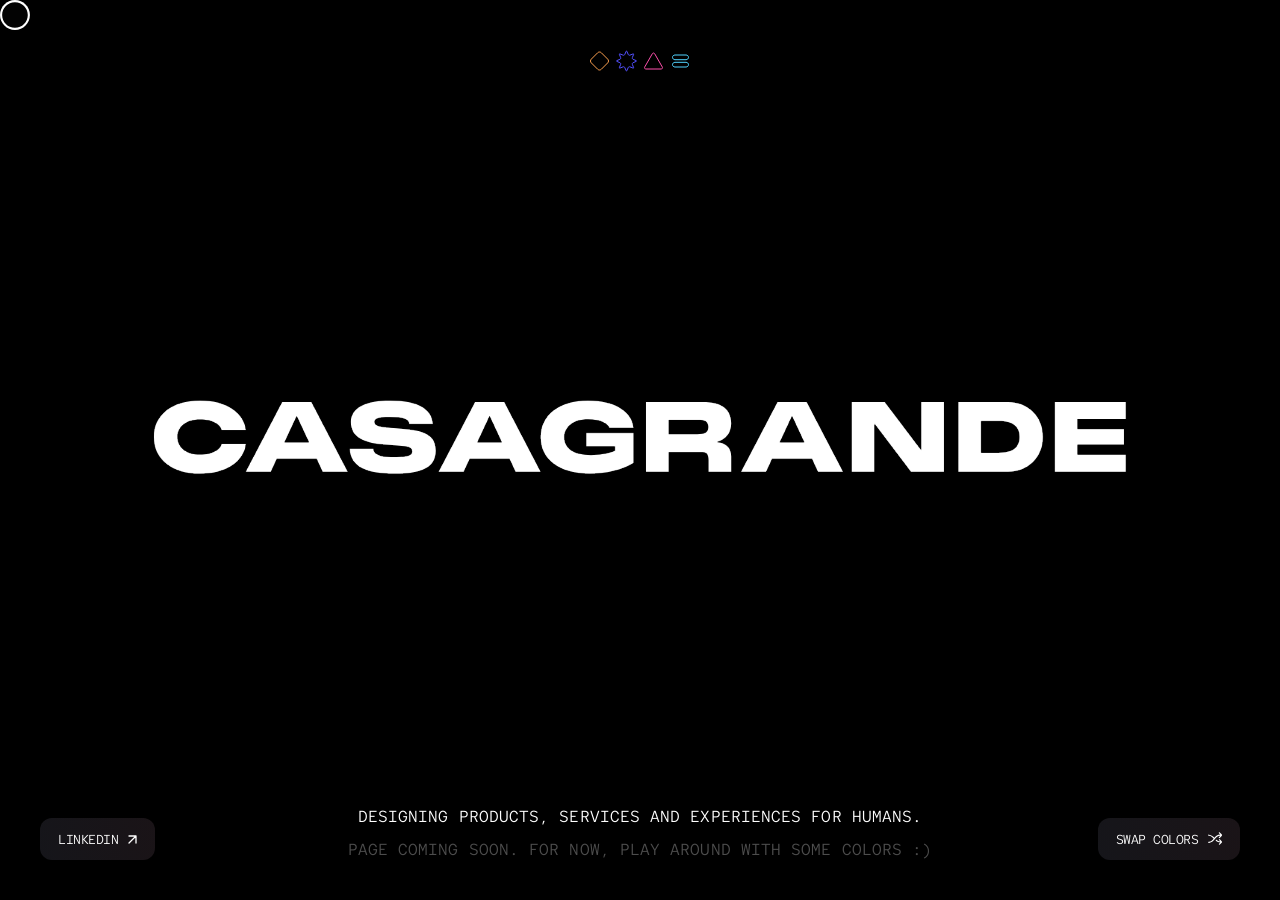
==== commit 6627568a: "Set ink experience as homepage" ====
--- a/index.html
+++ b/index.html
@@ -176,41 +176,11 @@
       pointer-events: none;
     }
 
-    /* ─── BOTTOM-RIGHT CONTROL GROUP (Sound-Viz + Swap Colors) ─────────── */
-    #bottom-right {
+    /* ─── SHUFFLE BUTTON — "SWAP COLORS" pill (matches latest Figma frame) ── */
+    #shuffle-btn {
       position: fixed;
       bottom: 40px; right: 40px;
       z-index: 20;
-      display: flex;
-      gap: 12px;
-      align-items: center;
-    }
-    #sound-btn {
-      width: 42px; height: 42px;
-      background: linear-gradient(85.9deg, rgba(209,209,255,0.1) 0%, rgba(255,192,226,0.1) 99.834%);
-      border: 0;
-      border-radius: 12px;
-      display: flex;
-      align-items: center;
-      justify-content: center;
-      cursor: pointer;
-      flex-shrink: 0;
-      transition: background 0.2s, box-shadow 0.3s;
-      touch-action: auto;
-    }
-    #sound-btn:hover {
-      background: linear-gradient(85.9deg, rgba(209,209,255,0.18) 0%, rgba(255,192,226,0.18) 99.834%);
-    }
-    #sound-btn:focus { outline: none; }
-    #sound-btn:focus-visible { outline: none; box-shadow: 0 0 0 1px rgba(255,255,255,0.55); }
-    #sound-btn svg { display: block; }
-    .sound-bars { transition: opacity 0.2s ease; }
-    .mute-slash { transition: opacity 0.2s ease; opacity: 0; }
-    #sound-btn.is-muted .sound-bars { opacity: 0.3; }
-    #sound-btn.is-muted .mute-slash { opacity: 1; }
-
-    /* ─── SHUFFLE BUTTON — "SWAP COLORS" pill (matches latest Figma frame) ── */
-    #shuffle-btn {
       font-family: var(--mono);
       font-size: 13px;
       letter-spacing: -0.5px;
@@ -259,7 +229,6 @@
     #linkedin    { --aura-size: 85px; --aura-strength: 0.16; }
     #shuffle-btn { --aura-size: 95px; --aura-strength: 0.16; }
     #ink-trigger { --aura-size: 70px; --aura-strength: 0.18; }
-    #sound-btn   { --aura-size: 85px; --aura-strength: 0.18; }
 
     /* Full-viewport pointer tracker — transparent event surface that sits above
        the ink canvas (z:0) but below all UI (z:10+). pointer-events enabled so
@@ -306,7 +275,7 @@
       #copy p { font-size: 12px; line-height: 1.4; }
       #copy p + p { margin-top: 8px; }
       #linkedin { bottom: 24px; left: 24px; }
-      #bottom-right { bottom: 24px; right: 24px; }
+      #shuffle-btn { bottom: 24px; right: 24px; }
       #ink-trigger-wrap { top: 24px; }
     }
     @media (max-width: 380px) {
@@ -358,24 +327,11 @@
     </div>
   </div>
 
-  <!-- Bottom-right controls: Sound-Viz (Figma 2401:350) + Swap Colors -->
-  <div id="bottom-right">
-    <button id="sound-btn" data-aura aria-label="Disable sound" aria-pressed="true">
-      <svg width="40" height="40" viewBox="0 0 40 40" fill="none" xmlns="http://www.w3.org/2000/svg" aria-hidden="true">
-        <g class="sound-bars">
-          <path d="M17.6923 29.2857V10.7143C17.6923 10.32 17.3477 10 16.9231 10C16.4985 10 16.1538 10.32 16.1538 10.7143V29.2857C16.1538 29.68 16.4985 30 16.9231 30C17.3477 30 17.6923 29.68 17.6923 29.2857Z" fill="white"/>
-          <path d="M11.5385 25V15C11.5385 14.6057 11.1938 14.2857 10.7692 14.2857C10.3446 14.2857 10 14.6057 10 15V25C10 25.3943 10.3446 25.7143 10.7692 25.7143C11.1938 25.7143 11.5385 25.3943 11.5385 25Z" fill="white"/>
-          <path d="M23.8462 26.4286V13.5714C23.8462 13.1771 23.5015 12.8571 23.0769 12.8571C22.6523 12.8571 22.3077 13.1771 22.3077 13.5714V26.4286C22.3077 26.8229 22.6523 27.1429 23.0769 27.1429C23.5015 27.1429 23.8462 26.8229 23.8462 26.4286Z" fill="white"/>
-          <path d="M30 23.5714V17.8571C30 17.4629 29.6554 17.1429 29.2308 17.1429C28.8062 17.1429 28.4615 17.4629 28.4615 17.8571V23.5714C28.4615 23.9657 28.8062 24.2857 29.2308 24.2857C29.6554 24.2857 30 23.9657 30 23.5714Z" fill="white"/>
-        </g>
-        <line class="mute-slash" x1="9" y1="31" x2="31" y2="9" stroke="white" stroke-width="2" stroke-linecap="round"/>
-      </svg>
-    </button>
-    <button id="shuffle-btn" data-aura aria-label="Swap colors">
-      Swap colors
-      <img src="swap-colors-icon.svg" alt="" class="swap-icon" draggable="false">
-    </button>
-  </div>
+  <!-- Shuffle → "SWAP COLORS" pill (latest Figma frame); exact exported icon -->
+  <button id="shuffle-btn" data-aura aria-label="Swap colors">
+    Swap colors
+    <img src="swap-colors-icon.svg" alt="" class="swap-icon" draggable="false">
+  </button>
 
   <!-- Full-viewport pointer tracker for canvas aura -->
   <div id="canvas-tracker"></div>
@@ -541,7 +497,7 @@
     }
 
     /* ── Keep ink from painting under the fixed UI controls ───────────── */
-    ['ink-trigger-wrap', 'linkedin', 'shuffle-btn', 'sound-btn'].forEach((id) => {
+    ['ink-trigger-wrap', 'linkedin', 'shuffle-btn'].forEach((id) => {
       const el = document.getElementById(id);
       ['pointerdown', 'pointermove', 'pointerup'].forEach((ev) =>
         el.addEventListener(ev, (e) => e.stopPropagation())
@@ -567,182 +523,6 @@
         { boxShadow: '0 0 0 0px rgba(255,255,255,0)', duration: 0.55, ease: 'power2.out', overwrite: true }
       );
     });
-
-    /* ── Web Audio: coordinate-driven ambient sound ────────────────────────
-       Created lazily on first user gesture. Plays only on canvas pointer
-       interactions (UI buttons call stopPropagation, so they never trigger
-       window listeners). X → pitch, Y → filter warmth, velocity → swell,
-       X position → stereo pan. Piano-like sine + detuned octave through
-       a lowpass filter gives a soft, tonal + airy character.             ── */
-    const SoundEngine = (() => {
-      let ctx = null;
-      let compressor = null;
-      let masterOut = null;
-      const voices = new Map(); // pointerId → { osc1, osc2, o2g, filter, env, panner }
-      let enabled = sessionStorage.getItem('soundEnabled') !== 'false'; // default ON
-
-      function _boot() {
-        if (ctx) return;
-        ctx = new (window.AudioContext || window.webkitAudioContext)();
-
-        compressor = ctx.createDynamicsCompressor();
-        compressor.threshold.value = -16;
-        compressor.knee.value      = 8;
-        compressor.ratio.value     = 4;
-        compressor.attack.value    = 0.003;
-        compressor.release.value   = 0.25;
-
-        masterOut = ctx.createGain();
-        masterOut.gain.value = enabled ? 1 : 0;
-
-        compressor.connect(masterOut);
-        masterOut.connect(ctx.destination);
-      }
-
-      // X: 0 (left) → 200 Hz, 1 (right) → 800 Hz (2 octaves, exponential)
-      function _freq(x) { return 200 * Math.pow(4, Math.max(0, Math.min(1, x))); }
-
-      // Y: 0 (top of viewport) → 2800 Hz bright, 1 (bottom) → 350 Hz warm
-      function _cutoff(y, speed) {
-        const base = 350 * Math.pow(8, 1 - Math.max(0, Math.min(1, y)));
-        return Math.min(base + speed * 1800, 4000);
-      }
-
-      function start(id, x, y) {
-        if (!enabled) return;
-        _boot();
-        if (ctx.state === 'suspended') ctx.resume();
-        if (voices.has(id)) return;
-
-        const now  = ctx.currentTime;
-        const freq = _freq(x);
-
-        const osc1 = ctx.createOscillator();
-        osc1.type           = 'sine';
-        osc1.frequency.value = freq;
-
-        // Octave + tiny detune → soft chorus shimmer
-        const osc2 = ctx.createOscillator();
-        osc2.type           = 'sine';
-        osc2.frequency.value = freq * 2.006;
-
-        const o2g = ctx.createGain();
-        o2g.gain.value = 0.18;
-
-        const filter = ctx.createBiquadFilter();
-        filter.type             = 'lowpass';
-        filter.frequency.value  = _cutoff(y, 0);
-        filter.Q.value          = 1.0;
-
-        const env = ctx.createGain();
-        env.gain.setValueAtTime(0, now);
-        env.gain.linearRampToValueAtTime(0.14, now + 0.07); // 70 ms attack
-
-        const panner = ctx.createStereoPanner();
-        panner.pan.value = (x * 2 - 1) * 0.55;
-
-        osc1.connect(filter);
-        osc2.connect(o2g);
-        o2g.connect(filter);
-        filter.connect(env);
-        env.connect(panner);
-        panner.connect(compressor);
-
-        osc1.start(now);
-        osc2.start(now);
-
-        voices.set(id, { osc1, osc2, o2g, filter, env, panner });
-      }
-
-      function update(id, x, y, speed) {
-        const v = voices.get(id);
-        if (!v || !ctx) return;
-        const now  = ctx.currentTime;
-        const freq = _freq(x);
-        v.osc1.frequency.setTargetAtTime(freq,          now, 0.04);
-        v.osc2.frequency.setTargetAtTime(freq * 2.006,  now, 0.04);
-        v.filter.frequency.setTargetAtTime(_cutoff(y, speed), now, 0.06);
-        // Velocity swells the gain — louder + airier when dragging fast
-        v.env.gain.setTargetAtTime(0.06 + Math.min(speed * 2.5, 0.12), now, 0.03);
-        v.panner.pan.setTargetAtTime((x * 2 - 1) * 0.55, now, 0.08);
-      }
-
-      function stop(id) {
-        const v = voices.get(id);
-        if (!v || !ctx) return;
-        const now = ctx.currentTime;
-        v.env.gain.cancelScheduledValues(now);
-        v.env.gain.setTargetAtTime(0, now, 0.07); // ~350 ms to silence
-        setTimeout(() => {
-          try { v.osc1.stop(); v.osc2.stop(); } catch (_) {}
-          [v.osc1, v.osc2, v.o2g, v.filter, v.env, v.panner].forEach(n => {
-            try { n.disconnect(); } catch (_) {}
-          });
-          voices.delete(id);
-        }, 450);
-      }
-
-      function setEnabled(on) {
-        enabled = on;
-        sessionStorage.setItem('soundEnabled', on ? 'true' : 'false');
-        if (masterOut && ctx) {
-          masterOut.gain.setTargetAtTime(on ? 1 : 0, ctx.currentTime, 0.12);
-        }
-        if (!on) voices.forEach((_, id) => stop(id));
-      }
-
-      function isEnabled() { return enabled; }
-
-      return { start, update, stop, setEnabled, isEnabled };
-    })();
-
-    /* ── Wire sound to canvas pointer interactions ─────────────────────── */
-    {
-      const _sp = new Map(); // pointerId → {x, y} prev coords
-      const _sc = (e) => ({ x: e.clientX / window.innerWidth, y: e.clientY / window.innerHeight });
-
-      window.addEventListener('pointerdown', (e) => {
-        const c = _sc(e);
-        _sp.set(e.pointerId, c);
-        SoundEngine.start(e.pointerId, c.x, c.y);
-      }, { passive: true });
-
-      window.addEventListener('pointermove', (e) => {
-        const prev = _sp.get(e.pointerId);
-        if (!prev) return;
-        const c     = _sc(e);
-        const speed = Math.hypot(c.x - prev.x, c.y - prev.y);
-        _sp.set(e.pointerId, c);
-        SoundEngine.update(e.pointerId, c.x, c.y, speed);
-      }, { passive: true });
-
-      const _soundEnd = (e) => { SoundEngine.stop(e.pointerId); _sp.delete(e.pointerId); };
-      window.addEventListener('pointerup',     _soundEnd, { passive: true });
-      window.addEventListener('pointercancel', _soundEnd, { passive: true });
-    }
-
-    /* ── Sound-Viz toggle ──────────────────────────────────────────────── */
-    {
-      const soundBtn = document.getElementById('sound-btn');
-
-      function _syncSoundBtn() {
-        const on = SoundEngine.isEnabled();
-        soundBtn.classList.toggle('is-muted', !on);
-        soundBtn.setAttribute('aria-label',   on ? 'Disable sound' : 'Enable sound');
-        soundBtn.setAttribute('aria-pressed',  on ? 'true'         : 'false');
-      }
-
-      soundBtn.addEventListener('click', () => {
-        SoundEngine.setEnabled(!SoundEngine.isEnabled());
-        _syncSoundBtn();
-        gsap.fromTo(soundBtn,
-          { boxShadow: '0 0 0 1px rgba(255,255,255,0.35), 0 0 18px rgba(255,255,255,0.12)' },
-          { boxShadow: '0 0 0 0px rgba(255,255,255,0)', duration: 0.55, ease: 'power2.out', overwrite: true }
-        );
-      });
-
-      _syncSoundBtn(); // apply persisted state on load
-    }
   </script>
 
 </body>
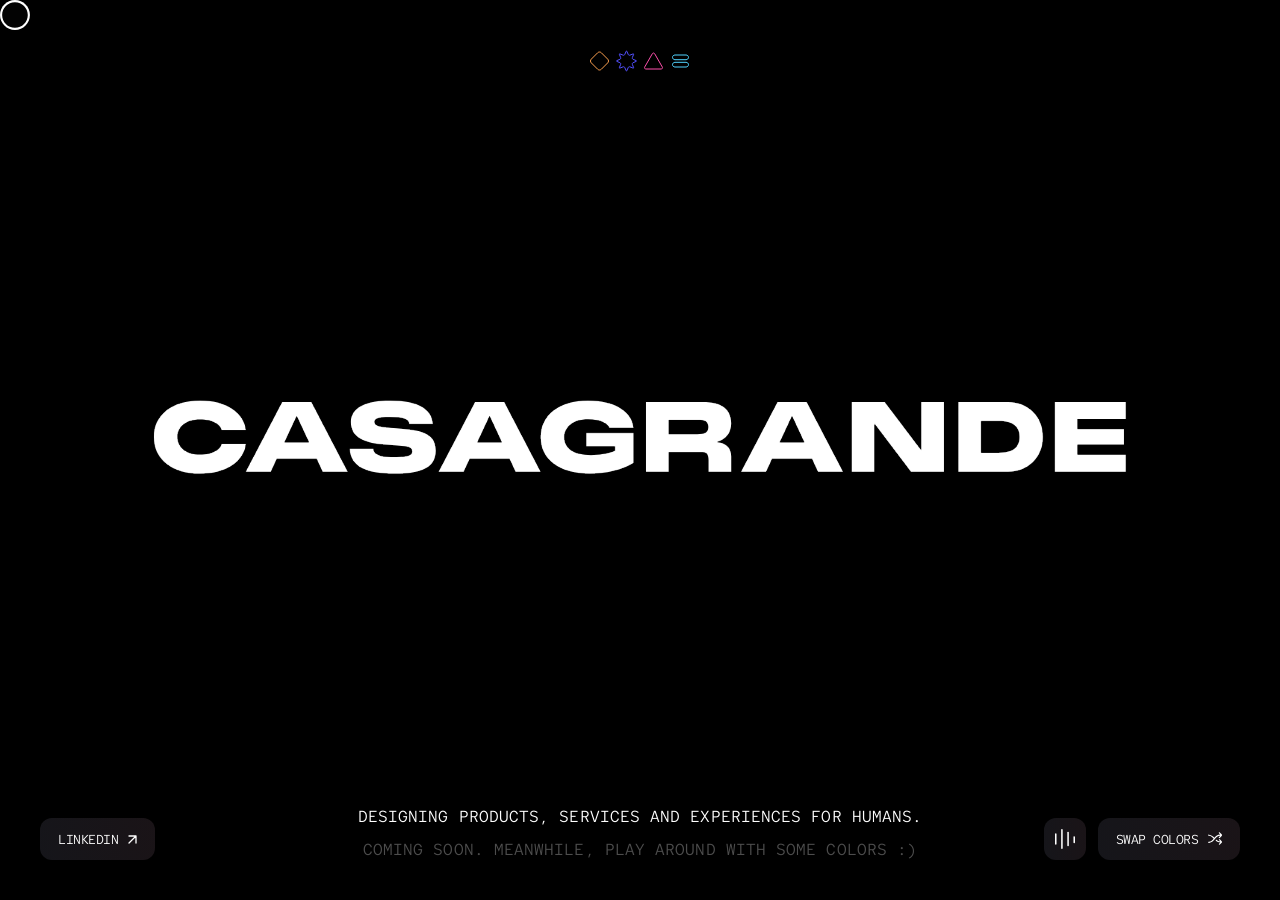
==== commit d0838d4a: "Sync latest ink experience to homepage" ====
--- a/index.html
+++ b/index.html
@@ -5,6 +5,7 @@
   <meta name="viewport" content="width=device-width, initial-scale=1.0, viewport-fit=cover">
   <title>CASAGRANDE</title>
   <meta name="description" content="Designing products, services and experiences for humans.">
+  <link rel="icon" type="image/svg+xml" href="favicon.svg">
 
   <link rel="preconnect" href="https://fonts.googleapis.com">
   <link rel="preconnect" href="https://fonts.gstatic.com" crossorigin>
@@ -176,11 +177,41 @@
       pointer-events: none;
     }
 
-    /* ─── SHUFFLE BUTTON — "SWAP COLORS" pill (matches latest Figma frame) ── */
-    #shuffle-btn {
+    /* ─── BOTTOM-RIGHT CONTROL GROUP (Sound-Viz + Swap Colors) ─────────── */
+    #bottom-right {
       position: fixed;
       bottom: 40px; right: 40px;
       z-index: 20;
+      display: flex;
+      gap: 12px;
+      align-items: center;
+    }
+    #sound-btn {
+      width: 42px; height: 42px;
+      background: linear-gradient(85.9deg, rgba(209,209,255,0.1) 0%, rgba(255,192,226,0.1) 99.834%);
+      border: 0;
+      border-radius: 12px;
+      display: flex;
+      align-items: center;
+      justify-content: center;
+      cursor: pointer;
+      flex-shrink: 0;
+      transition: background 0.2s, box-shadow 0.3s;
+      touch-action: auto;
+    }
+    #sound-btn:hover {
+      background: linear-gradient(85.9deg, rgba(209,209,255,0.18) 0%, rgba(255,192,226,0.18) 99.834%);
+    }
+    #sound-btn:focus { outline: none; }
+    #sound-btn:focus-visible { outline: none; box-shadow: 0 0 0 1px rgba(255,255,255,0.55); }
+    #sound-btn svg { display: block; }
+    .sound-bars { transition: opacity 0.2s ease; }
+    .mute-slash { transition: opacity 0.2s ease; opacity: 0; }
+    #sound-btn.is-muted .sound-bars { opacity: 0.3; }
+    #sound-btn.is-muted .mute-slash { opacity: 1; }
+
+    /* ─── SHUFFLE BUTTON — "SWAP COLORS" pill (matches latest Figma frame) ── */
+    #shuffle-btn {
       font-family: var(--mono);
       font-size: 13px;
       letter-spacing: -0.5px;
@@ -196,8 +227,17 @@
       align-items: center;
       gap: 10px;
       cursor: pointer;
+      overflow: hidden;
       transition: background 0.2s, box-shadow 0.3s;
       touch-action: auto;
+    }
+    .shuffle-sweep {
+      position: absolute;
+      inset: 0;
+      border-radius: inherit;
+      pointer-events: none;
+      opacity: 0;
+      mix-blend-mode: screen;
     }
     #shuffle-btn:hover {
       background: linear-gradient(76.47deg, rgba(209,209,255,0.18) 0%, rgba(255,192,226,0.18) 99.834%);
@@ -229,6 +269,7 @@
     #linkedin    { --aura-size: 85px; --aura-strength: 0.16; }
     #shuffle-btn { --aura-size: 95px; --aura-strength: 0.16; }
     #ink-trigger { --aura-size: 70px; --aura-strength: 0.18; }
+    #sound-btn   { --aura-size: 85px; --aura-strength: 0.18; }
 
     /* Full-viewport pointer tracker — transparent event surface that sits above
        the ink canvas (z:0) but below all UI (z:10+). pointer-events enabled so
@@ -275,7 +316,7 @@
       #copy p { font-size: 12px; line-height: 1.4; }
       #copy p + p { margin-top: 8px; }
       #linkedin { bottom: 24px; left: 24px; }
-      #shuffle-btn { bottom: 24px; right: 24px; }
+      #bottom-right { bottom: 24px; right: 24px; }
       #ink-trigger-wrap { top: 24px; }
     }
     @media (max-width: 380px) {
@@ -308,8 +349,8 @@
 
   <!-- Bottom copy -->
   <div id="copy">
-    <p>Designing products, services and experiences for humans.</p>
-    <p>Page coming soon. For now, play around with some colors :)</p>
+    <p>Designing products, services and experiences for&nbsp;humans.</p>
+    <p>Coming soon. Meanwhile, play around with some&nbsp;colors&nbsp;:)</p>
   </div>
 
   <!-- LinkedIn -->
@@ -327,11 +368,25 @@
     </div>
   </div>
 
-  <!-- Shuffle → "SWAP COLORS" pill (latest Figma frame); exact exported icon -->
-  <button id="shuffle-btn" data-aura aria-label="Swap colors">
-    Swap colors
-    <img src="swap-colors-icon.svg" alt="" class="swap-icon" draggable="false">
-  </button>
+  <!-- Bottom-right controls: Sound-Viz (Figma 2401:350) + Swap Colors -->
+  <div id="bottom-right">
+    <button id="sound-btn" data-aura aria-label="Disable sound" aria-pressed="true">
+      <svg width="40" height="40" viewBox="0 0 40 40" fill="none" xmlns="http://www.w3.org/2000/svg" aria-hidden="true">
+        <g class="sound-bars">
+          <path d="M17.6923 29.2857V10.7143C17.6923 10.32 17.3477 10 16.9231 10C16.4985 10 16.1538 10.32 16.1538 10.7143V29.2857C16.1538 29.68 16.4985 30 16.9231 30C17.3477 30 17.6923 29.68 17.6923 29.2857Z" fill="white"/>
+          <path d="M11.5385 25V15C11.5385 14.6057 11.1938 14.2857 10.7692 14.2857C10.3446 14.2857 10 14.6057 10 15V25C10 25.3943 10.3446 25.7143 10.7692 25.7143C11.1938 25.7143 11.5385 25.3943 11.5385 25Z" fill="white"/>
+          <path d="M23.8462 26.4286V13.5714C23.8462 13.1771 23.5015 12.8571 23.0769 12.8571C22.6523 12.8571 22.3077 13.1771 22.3077 13.5714V26.4286C22.3077 26.8229 22.6523 27.1429 23.0769 27.1429C23.5015 27.1429 23.8462 26.8229 23.8462 26.4286Z" fill="white"/>
+          <path d="M30 23.5714V17.8571C30 17.4629 29.6554 17.1429 29.2308 17.1429C28.8062 17.1429 28.4615 17.4629 28.4615 17.8571V23.5714C28.4615 23.9657 28.8062 24.2857 29.2308 24.2857C29.6554 24.2857 30 23.9657 30 23.5714Z" fill="white"/>
+        </g>
+        <line class="mute-slash" x1="9" y1="31" x2="31" y2="9" stroke="white" stroke-width="2" stroke-linecap="round"/>
+      </svg>
+    </button>
+    <button id="shuffle-btn" data-aura aria-label="Swap colors">
+      <span class="shuffle-sweep" aria-hidden="true"></span>
+      Swap colors
+      <img src="swap-colors-icon.svg" alt="" class="swap-icon" draggable="false">
+    </button>
+  </div>
 
   <!-- Full-viewport pointer tracker for canvas aura -->
   <div id="canvas-tracker"></div>
@@ -497,7 +552,7 @@
     }
 
     /* ── Keep ink from painting under the fixed UI controls ───────────── */
-    ['ink-trigger-wrap', 'linkedin', 'shuffle-btn'].forEach((id) => {
+    ['ink-trigger-wrap', 'linkedin', 'shuffle-btn', 'sound-btn'].forEach((id) => {
       const el = document.getElementById(id);
       ['pointerdown', 'pointermove', 'pointerup'].forEach((ev) =>
         el.addEventListener(ev, (e) => e.stopPropagation())
@@ -508,21 +563,281 @@
     const PALETTES = ['violet', 'mixed', 'mixed', 'amber'];
     const rnd = (lo, hi) => +(Math.random() * (hi - lo) + lo).toFixed(2);
 
+    // RGB palette data mirrored from interactive-ink.js PALETTES constant
+    const PALETTE_COLORS = {
+      violet: [[0.45, 0.18, 0.62], [0.30, 0.23, 0.78], [0.20, 0.32, 0.74], [0.62, 0.16, 0.52]],
+      amber:  [[0.95, 0.55, 0.16], [0.82, 0.40, 0.12], [0.62, 0.26, 0.12], [0.92, 0.72, 0.28]],
+      mixed:  [[0.45, 0.18, 0.62], [0.29, 0.24, 0.80], [0.62, 0.16, 0.52], [0.94, 0.60, 0.20]],
+    };
+
     const shuffleBtn = document.getElementById('shuffle-btn');
+    const sweepEl    = shuffleBtn.querySelector('.shuffle-sweep');
+
+    function _showPaletteSweep(paletteName) {
+      const colors = PALETTE_COLORS[paletteName] || PALETTE_COLORS.mixed;
+      const stops  = colors.map(([r, g, b]) =>
+        `rgba(${Math.round(r*255)},${Math.round(g*255)},${Math.round(b*255)},0.55)`
+      ).join(', ');
+      sweepEl.style.background = `linear-gradient(90deg, ${stops})`;
+      sweepEl.style.clipPath   = 'inset(0 100% 0 0 round 12px)';
+      sweepEl.style.opacity    = '1';
+      gsap.killTweensOf(sweepEl);
+      gsap.to(sweepEl, {
+        clipPath: 'inset(0 0% 0 0 round 12px)',
+        duration: 0.32,
+        ease: 'power2.out',
+        overwrite: true,
+        onComplete() {
+          gsap.to(sweepEl, {
+            opacity: 0,
+            duration: 0.34,
+            ease: 'power2.in',
+            onComplete() { sweepEl.style.clipPath = ''; }
+          });
+        }
+      });
+    }
+
     shuffleBtn.addEventListener('click', () => {
+      const paletteName = PALETTES[Math.floor(Math.random() * PALETTES.length)];
       ink.set({
-        palette:     PALETTES[Math.floor(Math.random() * PALETTES.length)],
+        palette:     paletteName,
         intensity:   rnd(0.6, 1.6),
         radius:      rnd(0.5, 1.8),
         dissipation: rnd(0.5, 1.8),
         curl:        rnd(0.4, 2.0),
       });
-      // Subtle glow flash — feedback without spinning the icon
-      gsap.fromTo(shuffleBtn,
-        { boxShadow: '0 0 0 1px rgba(255,255,255,0.35), 0 0 18px rgba(255,255,255,0.12)' },
-        { boxShadow: '0 0 0 0px rgba(255,255,255,0)', duration: 0.55, ease: 'power2.out', overwrite: true }
-      );
+      _showPaletteSweep(paletteName);
     });
+
+    /* ── Web Audio: coordinate-driven deep ambient sound ──────────────────
+       Dark, tactile, sci-fi character. Sub-bass triangle oscillator +
+       sub-octave sine through a resonant lowpass, fed into a synthetic
+       convolution reverb that creates a long spatial tail. Lazy-init on
+       first gesture. UI buttons use stopPropagation so only canvas
+       interactions trigger window listeners and therefore sound.
+
+       X → pitch (50–300 Hz, deep bass range)
+       Y → filter warmth (80–600 Hz cutoff, always in low-frequency realm)
+       velocity → filter resonance Q + gain swell (faster = more intense)
+       X → stereo pan (±0.45)                                            ── */
+    const SoundEngine = (() => {
+      let ctx           = null;
+      let reverb        = null;
+      let reverbWet     = null;
+      let limiter       = null;
+      let masterOut     = null;
+      const voices      = new Map();
+      const cleanupTimers = new Map(); // pending stop timers, keyed by pointerId
+
+      let enabled = sessionStorage.getItem('soundEnabled') !== 'false';
+
+      // Synthesise a reverb impulse response in memory — no network request.
+      function _makeIR() {
+        const rate  = ctx.sampleRate;
+        const len   = Math.ceil(rate * 2.1);
+        const buf   = ctx.createBuffer(2, len, rate);
+        for (let c = 0; c < 2; c++) {
+          const ch = buf.getChannelData(c);
+          for (let i = 0; i < len; i++)
+            ch[i] = (Math.random() * 2 - 1) * Math.exp(-3.8 * i / len);
+        }
+        return buf;
+      }
+
+      function _boot() {
+        if (ctx) return;
+        try {
+          ctx = new (window.AudioContext || window.webkitAudioContext)();
+        } catch (_) { enabled = false; return; }
+
+        reverb = ctx.createConvolver();
+        reverb.buffer = _makeIR();
+
+        reverbWet = ctx.createGain();
+        reverbWet.gain.value = 0.42;
+
+        limiter = ctx.createDynamicsCompressor();
+        limiter.threshold.value = -14;
+        limiter.knee.value      = 6;
+        limiter.ratio.value     = 8;
+        limiter.attack.value    = 0.001;
+        limiter.release.value   = 0.3;
+
+        masterOut = ctx.createGain();
+        masterOut.gain.value = enabled ? 0.82 : 0;
+
+        reverb.connect(reverbWet);
+        reverbWet.connect(limiter);
+        limiter.connect(masterOut);
+        masterOut.connect(ctx.destination);
+      }
+
+      function _freq(x)        { return 50 * Math.pow(6, Math.max(0, Math.min(1, x))); }
+      function _cutoff(y, spd) {
+        return Math.min(80 * Math.pow(7.5, 1 - Math.max(0, Math.min(1, y))) + spd * 500, 700);
+      }
+      function _Q(spd) { return 4 + Math.min(spd * 70, 9); }
+
+      // Immediately disconnect and remove a voice without waiting for fade.
+      function _destroyVoice(id) {
+        const v = voices.get(id);
+        if (!v) return;
+        try { v.osc1.stop(); v.osc2.stop(); } catch (_) {}
+        [v.osc1, v.osc2, v.o2g, v.filter, v.env, v.panner, v.dryGain].forEach(n => {
+          try { n.disconnect(); } catch (_) {}
+        });
+        voices.delete(id);
+      }
+
+      function start(id, x, y) {
+        if (!enabled) return;
+        _boot();
+        if (!ctx) return;
+        if (ctx.state === 'suspended') ctx.resume().catch(() => {});
+
+        // Cancel any pending cleanup for this id and destroy the stale voice first,
+        // so rapid press-release-press doesn't silently drop the new press.
+        if (cleanupTimers.has(id)) {
+          clearTimeout(cleanupTimers.get(id));
+          cleanupTimers.delete(id);
+          _destroyVoice(id);
+        }
+        if (voices.has(id)) return; // already active (shouldn't happen after above)
+
+        const now  = ctx.currentTime;
+        const freq = _freq(x);
+
+        const osc1 = ctx.createOscillator();
+        osc1.type            = 'triangle';
+        osc1.frequency.value = freq;
+
+        const osc2 = ctx.createOscillator();
+        osc2.type            = 'sine';
+        osc2.frequency.value = freq * 0.501;
+
+        const o2g = ctx.createGain();
+        o2g.gain.value = 0.55;
+
+        const filter = ctx.createBiquadFilter();
+        filter.type            = 'lowpass';
+        filter.frequency.value = _cutoff(y, 0);
+        filter.Q.value         = 5;
+
+        const env = ctx.createGain();
+        env.gain.setValueAtTime(0, now);
+        env.gain.linearRampToValueAtTime(0.18, now + 0.008); // 8ms attack — immediate feel
+
+        const panner = ctx.createStereoPanner();
+        panner.pan.value = (x * 2 - 1) * 0.45;
+
+        const dryGain = ctx.createGain();
+        dryGain.gain.value = 0.62;
+
+        osc1.connect(filter);
+        osc2.connect(o2g);
+        o2g.connect(filter);
+        filter.connect(env);
+        env.connect(panner);
+        panner.connect(dryGain);
+        dryGain.connect(limiter);
+        panner.connect(reverb);
+
+        osc1.start(now);
+        osc2.start(now);
+
+        voices.set(id, { osc1, osc2, o2g, filter, env, panner, dryGain });
+      }
+
+      function update(id, x, y, spd) {
+        const v = voices.get(id);
+        if (!v || !ctx) return;
+        const now  = ctx.currentTime;
+        const freq = _freq(x);
+        v.osc1.frequency.setTargetAtTime(freq,               now, 0.04);
+        v.osc2.frequency.setTargetAtTime(freq * 0.501,       now, 0.04);
+        v.filter.frequency.setTargetAtTime(_cutoff(y, spd),  now, 0.06);
+        v.filter.Q.setTargetAtTime(_Q(spd),                  now, 0.05);
+        v.env.gain.setTargetAtTime(0.08 + Math.min(spd * 2.2, 0.11), now, 0.04);
+        v.panner.pan.setTargetAtTime((x * 2 - 1) * 0.45,    now, 0.08);
+      }
+
+      function stop(id) {
+        const v = voices.get(id);
+        if (!v || !ctx) return;
+        // Cancel any in-flight ramps and ramp gain to zero before cleanup.
+        const now = ctx.currentTime;
+        v.env.gain.cancelScheduledValues(now);
+        v.env.gain.setTargetAtTime(0, now, 0.025); // ~80ms to silence
+        // Schedule cleanup after the gain has decayed far enough to be inaudible.
+        // Reverb tail continues through the shared node after the voice is gone.
+        const timer = setTimeout(() => {
+          _destroyVoice(id);
+          cleanupTimers.delete(id);
+        }, 160);
+        cleanupTimers.set(id, timer);
+      }
+
+      function setEnabled(on) {
+        enabled = on;
+        sessionStorage.setItem('soundEnabled', on ? 'true' : 'false');
+        if (masterOut && ctx)
+          masterOut.gain.setTargetAtTime(on ? 0.82 : 0, ctx.currentTime, 0.14);
+        if (!on) voices.forEach((_, id) => stop(id));
+      }
+
+      function isEnabled() { return enabled; }
+
+      return { start, update, stop, setEnabled, isEnabled };
+    })();
+
+    /* ── Wire sound to canvas pointer interactions ─────────────────────── */
+    {
+      const _sp = new Map(); // pointerId → {x, y} prev coords
+      const _sc = (e) => ({ x: e.clientX / window.innerWidth, y: e.clientY / window.innerHeight });
+
+      window.addEventListener('pointerdown', (e) => {
+        const c = _sc(e);
+        _sp.set(e.pointerId, c);
+        SoundEngine.start(e.pointerId, c.x, c.y);
+      }, { passive: true });
+
+      window.addEventListener('pointermove', (e) => {
+        const prev = _sp.get(e.pointerId);
+        if (!prev) return;
+        const c     = _sc(e);
+        const speed = Math.hypot(c.x - prev.x, c.y - prev.y);
+        _sp.set(e.pointerId, c);
+        SoundEngine.update(e.pointerId, c.x, c.y, speed);
+      }, { passive: true });
+
+      const _soundEnd = (e) => { SoundEngine.stop(e.pointerId); _sp.delete(e.pointerId); };
+      window.addEventListener('pointerup',     _soundEnd, { passive: true });
+      window.addEventListener('pointercancel', _soundEnd, { passive: true });
+    }
+
+    /* ── Sound-Viz toggle ──────────────────────────────────────────────── */
+    {
+      const soundBtn = document.getElementById('sound-btn');
+
+      function _syncSoundBtn() {
+        const on = SoundEngine.isEnabled();
+        soundBtn.classList.toggle('is-muted', !on);
+        soundBtn.setAttribute('aria-label',   on ? 'Disable sound' : 'Enable sound');
+        soundBtn.setAttribute('aria-pressed',  on ? 'true'         : 'false');
+      }
+
+      soundBtn.addEventListener('click', () => {
+        SoundEngine.setEnabled(!SoundEngine.isEnabled());
+        _syncSoundBtn();
+        gsap.fromTo(soundBtn,
+          { boxShadow: '0 0 0 1px rgba(255,255,255,0.35), 0 0 18px rgba(255,255,255,0.12)' },
+          { boxShadow: '0 0 0 0px rgba(255,255,255,0)', duration: 0.55, ease: 'power2.out', overwrite: true }
+        );
+      });
+
+      _syncSoundBtn(); // apply persisted state on load
+    }
   </script>
 
 </body>
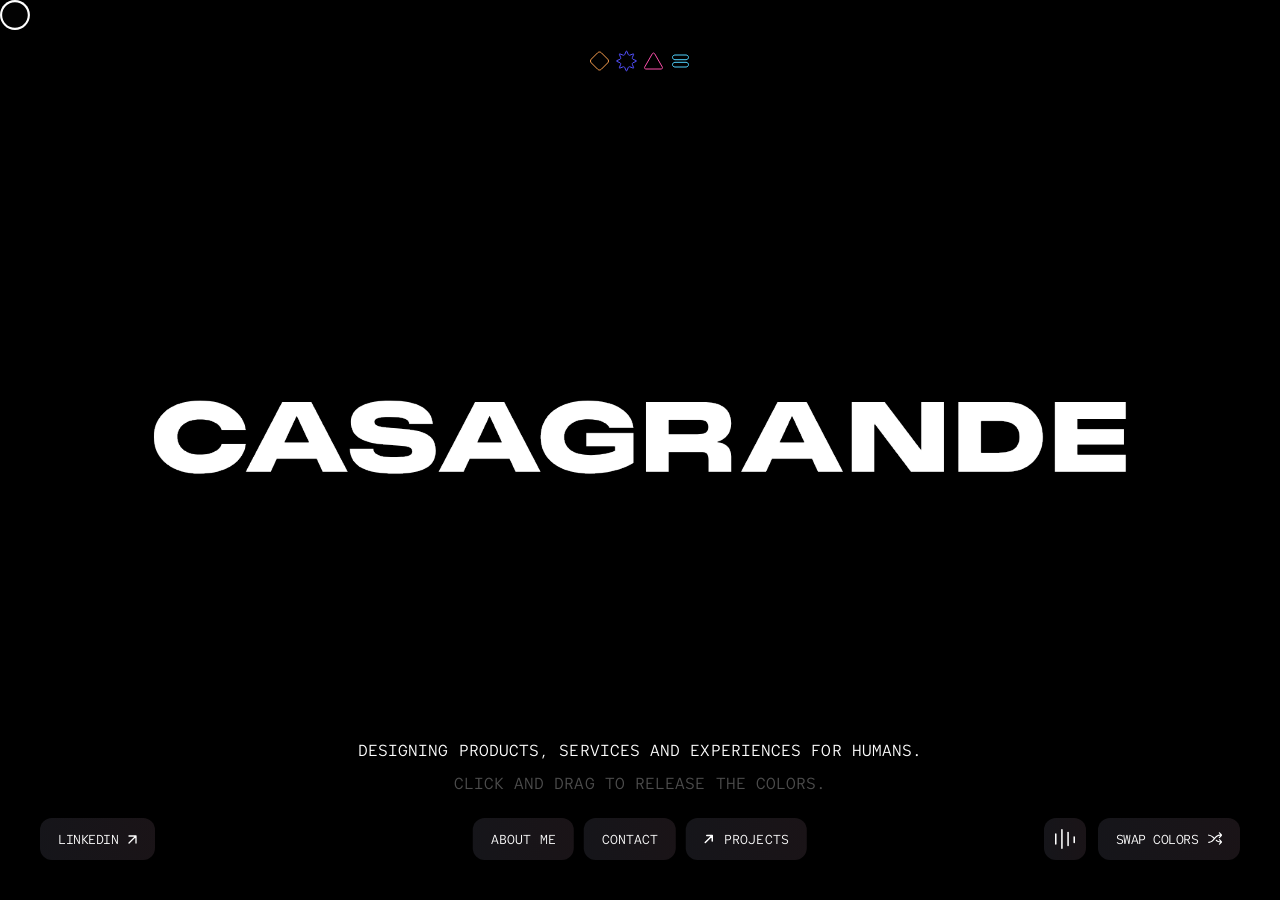
==== commit 605ef8cb: "Update portfolio cases, assets and interactions" ====
--- a/index.html
+++ b/index.html
@@ -4,7 +4,23 @@
   <meta charset="UTF-8">
   <meta name="viewport" content="width=device-width, initial-scale=1.0, viewport-fit=cover">
   <title>CASAGRANDE</title>
-  <meta name="description" content="Designing products, services and experiences for humans.">
+  <meta name="description" content="Designing experiences, products and services. Working between people and technology.">
+
+  <!-- Open Graph -->
+  <meta property="og:type"        content="website">
+  <meta property="og:url"         content="https://casagrande.design/">
+  <meta property="og:title"       content="CASAGRANDE">
+  <meta property="og:description" content="Designing experiences, products and services. Working between people and technology.">
+  <meta property="og:image"       content="https://casagrande.design/og-preview.png?v=2">
+  <meta property="og:image:type"  content="image/png">
+  <meta property="og:image:width" content="1916">
+  <meta property="og:image:height" content="1316">
+
+  <!-- Twitter Card -->
+  <meta name="twitter:card"        content="summary_large_image">
+  <meta name="twitter:title"       content="CASAGRANDE">
+  <meta name="twitter:description" content="Designing experiences, products and services. Working between people and technology.">
+  <meta name="twitter:image"       content="https://casagrande.design/og-preview.png?v=2">
   <link rel="icon" type="image/svg+xml" href="favicon.svg">
 
   <link rel="preconnect" href="https://fonts.googleapis.com">
@@ -121,6 +137,56 @@
       margin-top: 12px;
       color: rgba(255,255,255,0.3);   /* line 2: 30% white */
     }
+    .copy-btns {
+      display: flex;
+      gap: 10px;
+      justify-content: center;
+      margin-top: 24px;
+      pointer-events: auto;
+    }
+    .copy-btn {
+      font-family: var(--mono);
+      font-size: 13px;
+      letter-spacing: 0.065px;
+      text-transform: uppercase;
+      color: #fff;
+      text-decoration: none;
+      background: linear-gradient(80deg, rgba(209,209,255,0.1) 0%, rgba(255,192,226,0.1) 100%);
+      border-radius: 12px;
+      padding: 12px 18px;
+      height: 42px;
+      display: flex;
+      align-items: center;
+      gap: 10px;
+      transition: background 0.2s;
+      cursor: none;
+      border: none;
+      white-space: nowrap;
+      position: relative;
+      isolation: isolate;
+      touch-action: auto;
+    }
+    .copy-btn:hover {
+      background: linear-gradient(80deg, rgba(209,209,255,0.18) 0%, rgba(255,192,226,0.18) 100%);
+    }
+    .copy-btn:focus { outline: none; }
+    .copy-btn:focus-visible { box-shadow: 0 0 0 1px rgba(255,255,255,0.55); }
+
+    /* Contact button — two flex siblings, matches Figma node 2639:923 exactly.
+       gap is zeroed here; the 10px spacing lives as padding-left inside
+       .contact-copy-label so it gets clipped when max-width is 0. */
+    .contact-btn { gap: 0; }
+    .contact-copy-label {
+      color: rgba(255,255,255,0.6);
+      white-space: nowrap;
+      overflow: hidden;
+      max-width: 0;
+      padding-left: 0;
+      transition: max-width 0.28s cubic-bezier(0.22,1,0.36,1),
+                  padding-left 0.28s cubic-bezier(0.22,1,0.36,1);
+    }
+    .contact-btn.is-expanded .contact-copy-label { max-width: 130px; padding-left: 10px; }
+    @media (prefers-reduced-motion: reduce) { .contact-copy-label { transition: none; } }
 
     /* ─── LINKEDIN ───────────────────────────────────────────────────── */
     #linkedin {
@@ -194,7 +260,7 @@
       display: flex;
       align-items: center;
       justify-content: center;
-      cursor: pointer;
+      cursor: none;
       flex-shrink: 0;
       transition: background 0.2s, box-shadow 0.3s;
       touch-action: auto;
@@ -226,7 +292,7 @@
       display: flex;
       align-items: center;
       gap: 10px;
-      cursor: pointer;
+      cursor: none;
       overflow: hidden;
       transition: background 0.2s, box-shadow 0.3s;
       touch-action: auto;
@@ -270,6 +336,7 @@
     #shuffle-btn { --aura-size: 95px; --aura-strength: 0.16; }
     #ink-trigger { --aura-size: 70px; --aura-strength: 0.18; }
     #sound-btn   { --aura-size: 85px; --aura-strength: 0.18; }
+    .copy-btn    { --aura-size: 85px; --aura-strength: 0.16; }
 
     /* Full-viewport pointer tracker — transparent event surface that sits above
        the ink canvas (z:0) but below all UI (z:10+). pointer-events enabled so
@@ -312,19 +379,53 @@
 
     /* ─── RESPONSIVE ─────────────────────────────────────────────────── */
     @media (max-width: 600px) {
-      #copy { white-space: normal; width: 86vw; bottom: 80px; }
+      /* LinkedIn: bottom-left → top-left */
+      #linkedin { bottom: auto; top: 24px; left: 24px; }
+
+      /* Sound + Shuffle: bottom-right → top-right */
+      #bottom-right { bottom: auto; top: 24px; right: 24px; }
+
+      /* Shuffle collapses to icon-only to fit the top bar */
+      #shuffle-btn { width: 42px; padding: 0; justify-content: center; gap: 0; font-size: 0; }
+
+      /* ISO-S icons: stay top-center, scaled to clear the corner buttons */
+      #ink-trigger-wrap { top: 24px; }
+      .ink-trigger-icons { width: 90px; }
+
+      /* Copy: nothing at bottom any more — anchor to safe bottom edge */
+      #copy {
+        white-space: normal;
+        width: calc(100% - 48px);
+        left: 24px;
+        transform: none;
+        bottom: max(24px, env(safe-area-inset-bottom));
+      }
       #copy p { font-size: 12px; line-height: 1.4; }
       #copy p + p { margin-top: 8px; }
-      #linkedin { bottom: 24px; left: 24px; }
-      #bottom-right { bottom: 24px; right: 24px; }
-      #ink-trigger-wrap { top: 24px; }
+
+      /* Contact: hide the reveal label entirely on mobile */
+      .contact-copy-label { display: none; }
     }
     @media (max-width: 380px) {
       #logo-wrap svg { width: 94vw; }
+      .copy-btns { flex-wrap: wrap; }
+    }
+
+    /* ─── PAGE TRANSITION OVERLAY ──────────────────────── */
+    #pgtrans {
+      position: fixed;
+      inset: 0;
+      z-index: 9999;
+      background: radial-gradient(ellipse at 50% 44%, #1d1929 0%, #12101a 62%);
+      pointer-events: none;
+      opacity: var(--pgtrans-init, 0);
     }
   </style>
+  <script>if(sessionStorage.getItem('pg_dir')){document.documentElement.style.setProperty('--pgtrans-init','1')}</script>
 </head>
 <body>
+
+  <div id="pgtrans" aria-hidden="true"></div>
 
   <!-- Custom cursor: outer shell positions, inner GSAP-scales on press -->
   <div id="cursor">
@@ -350,7 +451,15 @@
   <!-- Bottom copy -->
   <div id="copy">
     <p>Designing products, services and experiences for&nbsp;humans.</p>
-    <p>Coming soon. Meanwhile, play around with some&nbsp;colors&nbsp;:)</p>
+    <p>Click and drag to release the&nbsp;colors.</p>
+    <div class="copy-btns">
+      <button class="copy-btn" data-about data-aura>About me</button>
+      <button class="copy-btn contact-btn" id="contact-btn" data-aura aria-label="Copy email address"><span class="contact-label">Contact</span><span class="contact-copy-label" aria-hidden="true">COPY EMAIL</span></button>
+      <a class="copy-btn" data-aura href="projects/">
+        <svg width="10" height="10" viewBox="0 0 10 10" fill="none" aria-hidden="true"><path d="M1.5 8.5L8.5 1.5M8.5 1.5H3M8.5 1.5V7" stroke="white" stroke-width="1.5" stroke-linecap="round" stroke-linejoin="round"/></svg>
+        Projects
+      </a>
+    </div>
   </div>
 
   <!-- LinkedIn -->
@@ -393,6 +502,9 @@
 
   <!-- Global canvas interaction affordance -->
   <div id="canvas-aura"><div id="canvas-aura-inner"></div></div>
+
+  <!-- Accessibility: announces clipboard copy result to screen readers -->
+  <div id="email-announce" role="status" aria-live="polite" style="position:absolute;width:1px;height:1px;overflow:hidden;clip:rect(0,0,0,0);white-space:nowrap;border:0;padding:0;margin:-1px;"></div>
 
   <script src="https://cdnjs.cloudflare.com/ajax/libs/gsap/3.12.5/gsap.min.js"></script>
 
@@ -449,22 +561,23 @@
 
     if (isDesktop) {
       const hintEl = document.getElementById('cursor-hint');
-      let hintDismissed    = false;
-      let trackerPtrDown   = false;   // pointer is currently pressed on the canvas
+      let hintDismissed  = false;
+      let trackerPtrDown = false;   // pointer is currently pressed on the canvas
+      let overButton     = false;   // cursor is over a UI button (not the ink canvas)
 
       // Custom cursor: position on every mousemove.
       document.addEventListener('mousemove', (e) => {
         cursorEl.style.transform = `translate(${e.clientX - 15}px,${e.clientY - 15}px)`;
       });
-      // Ring: compress on press (no bounce on release — power2.out for clean return).
-      // Brightness uses a CSS transition (filter) separate from GSAP's transform.
+      // Ring scale is context-aware: buttons get a tighter press range (0.9→0.8)
+      // than the canvas (1→0.86), so the ring never implies an ink interaction.
       document.addEventListener('mousedown', () => {
         cursorInner.style.filter = 'brightness(1.5)';
-        gsap.to(cursorInner, { scale: 0.86, duration: 0.10, ease: 'power2.out', overwrite: true });
+        gsap.to(cursorInner, { scale: overButton ? 0.8 : 0.86, duration: 0.10, ease: 'power2.out', overwrite: true });
       });
       document.addEventListener('mouseup', () => {
         cursorInner.style.filter = '';
-        gsap.to(cursorInner, { scale: 1,    duration: 0.20, ease: 'power2.out', overwrite: true });
+        gsap.to(cursorInner, { scale: overButton ? 0.9 : 1, duration: 0.20, ease: 'power2.out', overwrite: true });
       });
 
       // Canvas aura — driven by #canvas-tracker (position: fixed; inset: 0; z-index: 1).
@@ -523,6 +636,34 @@
         });
       };
       document.querySelectorAll('[data-aura]').forEach(registerAura);
+
+      // Button cursor + hint management.
+      // Collected explicitly — excludes #ink-trigger which is the canvas zone.
+      const uiButtons = [
+        document.getElementById('linkedin'),
+        document.getElementById('sound-btn'),
+        document.getElementById('shuffle-btn'),
+        ...document.querySelectorAll('.copy-btn'),
+      ];
+
+      uiButtons.forEach((el) => {
+        el.addEventListener('pointerenter', (e) => {
+          if (e.pointerType !== 'mouse') return;
+          overButton = true;
+          // Shrink ring to 90% — removes the "ink drag" affordance over buttons.
+          gsap.to(cursorInner, { scale: 0.9, duration: 0.12, ease: 'power2.out', overwrite: true });
+          // Hide the "CLICK + DRAG" hint while over a button.
+          if (!hintDismissed) gsap.to(hintEl, { opacity: 0, duration: 0.1, overwrite: 'auto' });
+        });
+        el.addEventListener('pointerleave', (e) => {
+          if (e.pointerType !== 'mouse') return;
+          overButton = false;
+          // Restore ring to 100%.
+          gsap.to(cursorInner, { scale: 1, duration: 0.15, ease: 'power2.out', overwrite: true });
+          // Restore hint when returning to canvas (if not permanently dismissed).
+          if (!hintDismissed) gsap.to(hintEl, { opacity: 1, duration: 0.15, overwrite: 'auto' });
+        });
+      });
     }
 
     /* ── Touch canvas aura ─────────────────────────────────────────────
@@ -558,6 +699,11 @@
         el.addEventListener(ev, (e) => e.stopPropagation())
       );
     });
+    document.querySelectorAll('.copy-btn').forEach((el) => {
+      ['pointerdown', 'pointermove', 'pointerup'].forEach((ev) =>
+        el.addEventListener(ev, (e) => e.stopPropagation())
+      );
+    });
 
     /* ── Shuffle: re-roll a stable, attractive ink mood ───────────────── */
     const PALETTES = ['violet', 'mixed', 'mixed', 'amber'];
@@ -651,6 +797,11 @@
           ctx = new (window.AudioContext || window.webkitAudioContext)();
         } catch (_) { enabled = false; return; }
 
+        // Resume immediately — must happen synchronously while still inside
+        // the user gesture, before any CPU-heavy work (IR build, node creation).
+        // iOS Safari invalidates the gesture context after ~100ms of sync work.
+        ctx.resume().catch(() => {});
+
         reverb = ctx.createConvolver();
         reverb.buffer = _makeIR();
 
@@ -781,6 +932,13 @@
       function setEnabled(on) {
         enabled = on;
         sessionStorage.setItem('soundEnabled', on ? 'true' : 'false');
+        if (on) {
+          // Boot and resume inside this click gesture — handles the case where
+          // the user previously muted and the AudioContext was never created,
+          // or was auto-suspended by the browser during silence.
+          _boot();
+          if (ctx && ctx.state === 'suspended') ctx.resume().catch(() => {});
+        }
         if (masterOut && ctx)
           masterOut.gain.setTargetAtTime(on ? 0.82 : 0, ctx.currentTime, 0.14);
         if (!on) voices.forEach((_, id) => stop(id));
@@ -788,8 +946,36 @@
 
       function isEnabled() { return enabled; }
 
-      return { start, update, stop, setEnabled, isEnabled };
+      // Lightweight unlock: boot the context and resume it inside a gesture.
+      // Does not create voices — used by the mobile first-touch handler.
+      function unlock() {
+        _boot();
+        if (ctx && ctx.state === 'suspended') ctx.resume().catch(() => {});
+      }
+
+      return { start, update, stop, setEnabled, isEnabled, unlock };
     })();
+
+    /* ── Mobile: auto-unlock audio on first touch ────────────────────────
+       On touch devices, AudioContext cannot be created or resumed without a
+       user gesture. We use a one-time capture-phase listener so that the very
+       first touch anywhere on the page (canvas or UI) unlocks the context
+       synchronously, before the existing pointerdown voice-start handler runs.
+       Desktop keeps its existing flow — pointerdown → start() — unchanged.  ── */
+    if (window.matchMedia('(hover: none) and (pointer: coarse)').matches) {
+      let _audioUnlocked = false;
+      const _onFirstTouch = () => {
+        if (_audioUnlocked) return;
+        _audioUnlocked = true;
+        document.removeEventListener('touchstart',  _onFirstTouch, true);
+        document.removeEventListener('pointerdown', _onFirstTouch, true);
+        if (SoundEngine.isEnabled()) SoundEngine.unlock();
+      };
+      // touchstart fires before pointerdown on iOS — both registered so either
+      // alone is sufficient; the guard prevents double-execution.
+      document.addEventListener('touchstart',  _onFirstTouch, { passive: true, capture: true });
+      document.addEventListener('pointerdown', _onFirstTouch, { passive: true, capture: true });
+    }
 
     /* ── Wire sound to canvas pointer interactions ─────────────────────── */
     {
@@ -816,6 +1002,97 @@
       window.addEventListener('pointercancel', _soundEnd, { passive: true });
     }
 
+    /* ── Contact button: expand-on-hover + clipboard copy ───────────── */
+    {
+      const contactBtn       = document.getElementById('contact-btn');
+      const contactLabel     = contactBtn.querySelector('.contact-label');
+      const contactCopyLabel = contactBtn.querySelector('.contact-copy-label');
+      const emailAnnounce    = document.getElementById('email-announce');
+      const EMAIL = 'fabricasagrande.uy@gmail.com';
+
+      let isCopied   = false;
+      let isHovered  = false;
+      let resetTimer = null;
+      let leaveTimer = null;
+
+      const syncExpanded = () =>
+        contactBtn.classList.toggle('is-expanded', isHovered || isCopied);
+
+      async function doCopy() {
+        isCopied = true;
+        if (isDesktop) {
+          syncExpanded();
+          contactCopyLabel.textContent = 'COPIED!';
+        } else {
+          contactLabel.textContent = 'Email copied!';
+        }
+        emailAnnounce.textContent = 'Email address copied to clipboard.';
+        contactBtn.setAttribute('aria-label', 'Email copied!');
+        try {
+          await navigator.clipboard.writeText(EMAIL);
+        } catch (_) {
+          try {
+            const ta = document.createElement('textarea');
+            ta.value = EMAIL;
+            ta.style.cssText = 'position:fixed;opacity:0;pointer-events:none';
+            document.body.appendChild(ta);
+            ta.focus(); ta.select();
+            document.execCommand('copy');
+            ta.remove();
+          } catch (_) {}
+        }
+        clearTimeout(resetTimer);
+        resetTimer = setTimeout(() => {
+          isCopied = false;
+          contactCopyLabel.textContent = 'COPY EMAIL';
+          contactLabel.textContent = 'Contact';
+          emailAnnounce.textContent = '';
+          contactBtn.setAttribute('aria-label', 'Copy email address');
+          if (!isDesktop) isHovered = false;
+          syncExpanded();
+        }, 1800);
+      }
+
+      // Desktop: hover expands; click copies
+      if (isDesktop) {
+        contactBtn.addEventListener('pointerenter', (e) => {
+          if (e.pointerType === 'touch') return;
+          clearTimeout(leaveTimer);
+          isHovered = true;
+          syncExpanded();
+        });
+        contactBtn.addEventListener('pointerleave', (e) => {
+          if (e.pointerType === 'touch') return;
+          // 80ms debounce prevents flicker at the expansion boundary
+          leaveTimer = setTimeout(() => {
+            isHovered = false;
+            syncExpanded();
+          }, 80);
+        });
+      }
+
+      // Click: mobile swaps button text; desktop copies after hover-expand
+      contactBtn.addEventListener('click', () => {
+        if (!isCopied) doCopy();
+      });
+
+      // Keyboard: focus expands, blur collapses (if not mid-copy)
+      contactBtn.addEventListener('focus', () => {
+        clearTimeout(leaveTimer);
+        isHovered = true;
+        syncExpanded();
+      });
+      contactBtn.addEventListener('blur', () => {
+        if (!isCopied) { isHovered = false; syncExpanded(); }
+      });
+      contactBtn.addEventListener('keydown', (e) => {
+        if ((e.key === 'Enter' || e.key === ' ') && !isCopied) {
+          e.preventDefault();
+          doCopy();
+        }
+      });
+    }
+
     /* ── Sound-Viz toggle ──────────────────────────────────────────────── */
     {
       const soundBtn = document.getElementById('sound-btn');
@@ -838,7 +1115,10 @@
 
       _syncSoundBtn(); // apply persisted state on load
     }
+
   </script>
+  <script src="transition.js"></script>
+  <script src="about.js"></script>
 
 </body>
 </html>
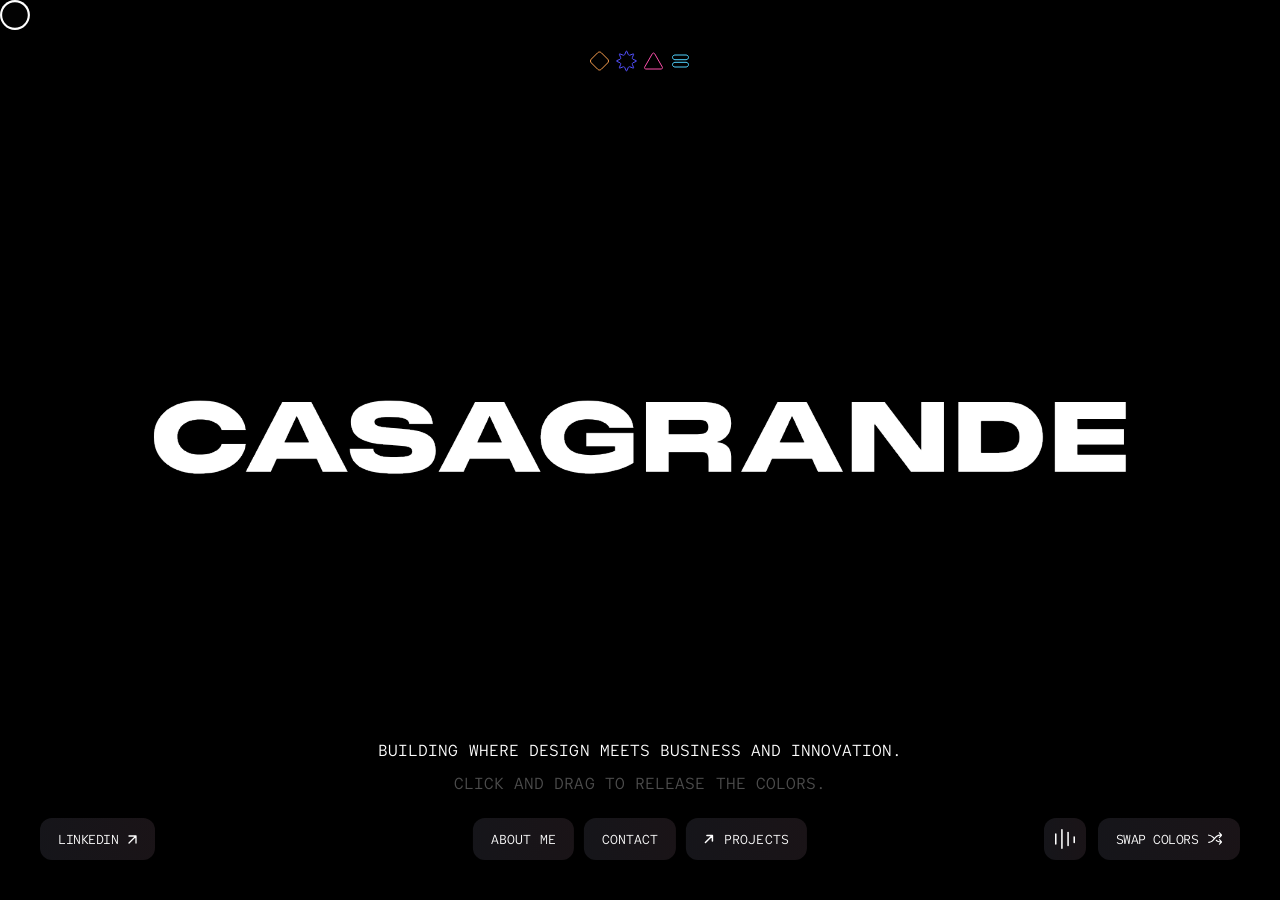
==== commit f4d2a7ad: "Update homepage copy" ====
--- a/index.html
+++ b/index.html
@@ -450,7 +450,7 @@
 
   <!-- Bottom copy -->
   <div id="copy">
-    <p>Designing products, services and experiences for&nbsp;humans.</p>
+    <p>Building where design meets business and innovation.</p>
     <p>Click and drag to release the&nbsp;colors.</p>
     <div class="copy-btns">
       <button class="copy-btn" data-about data-aura>About me</button>
